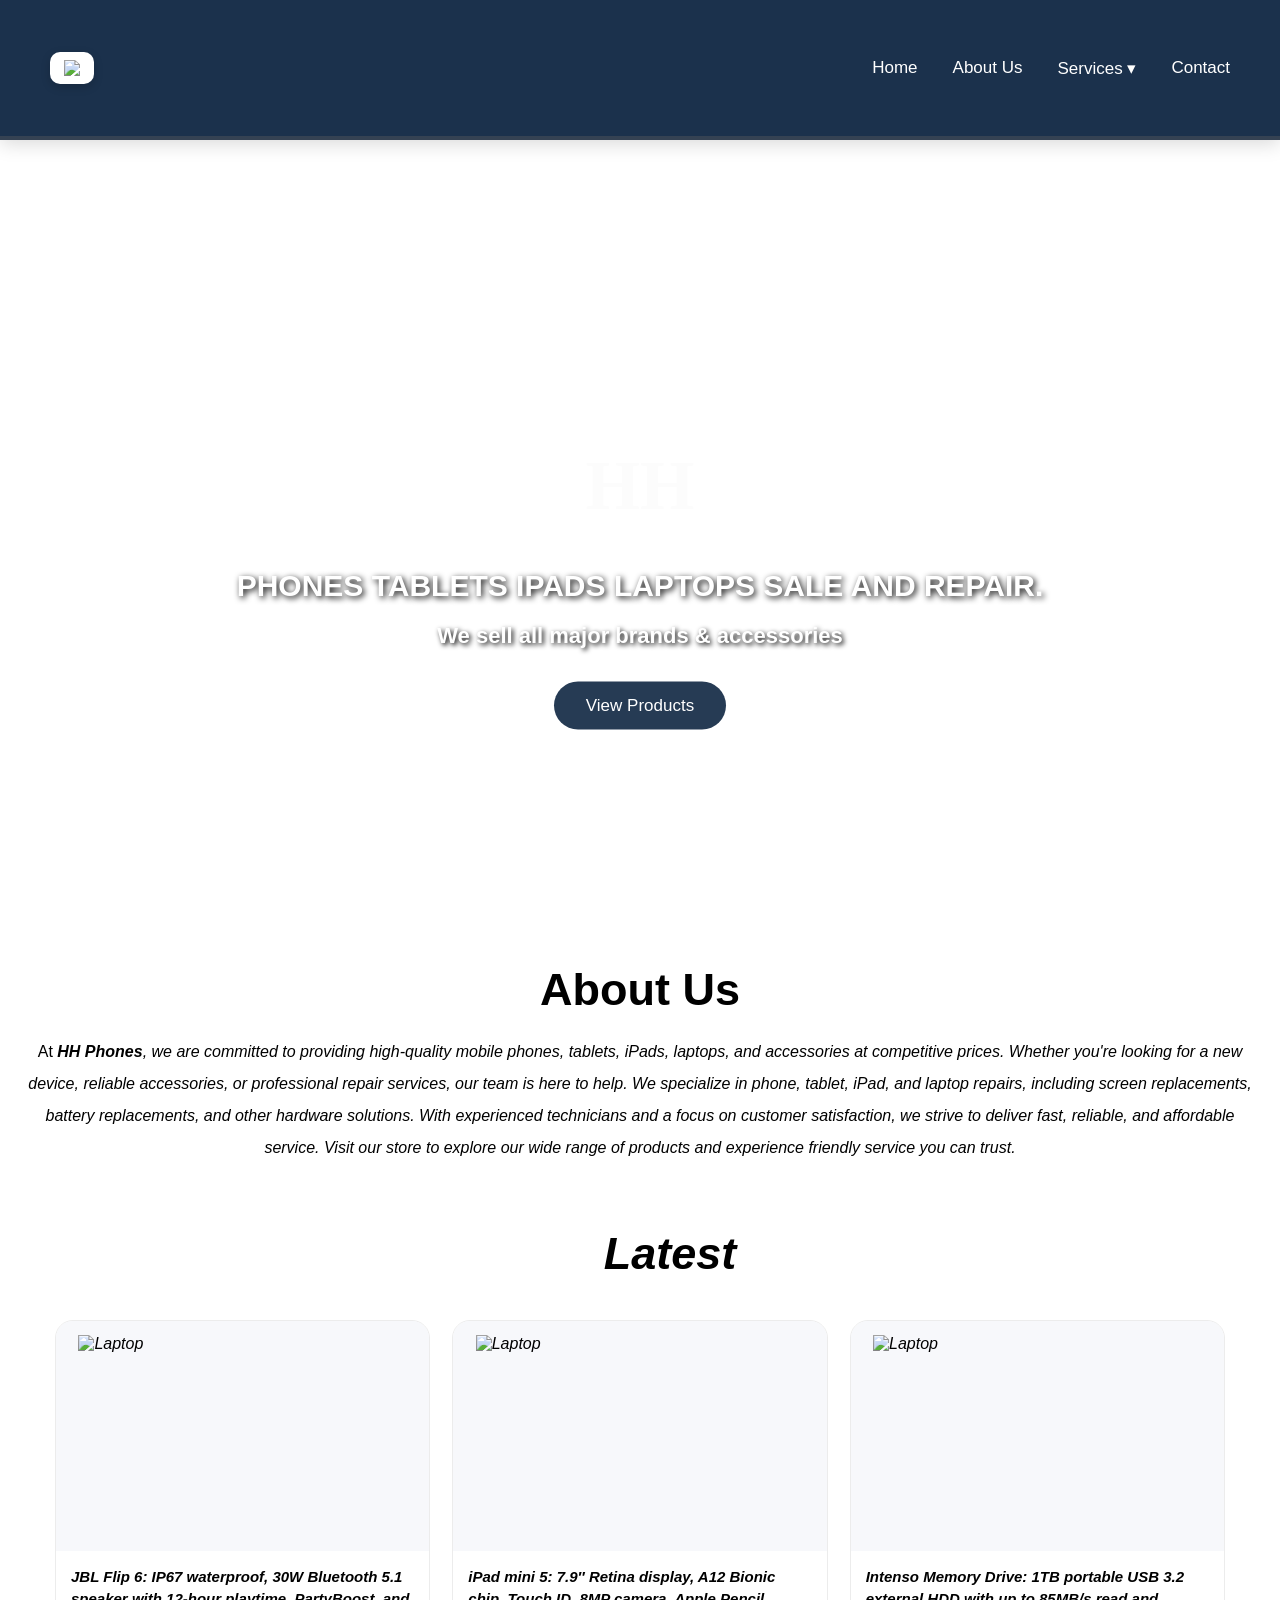
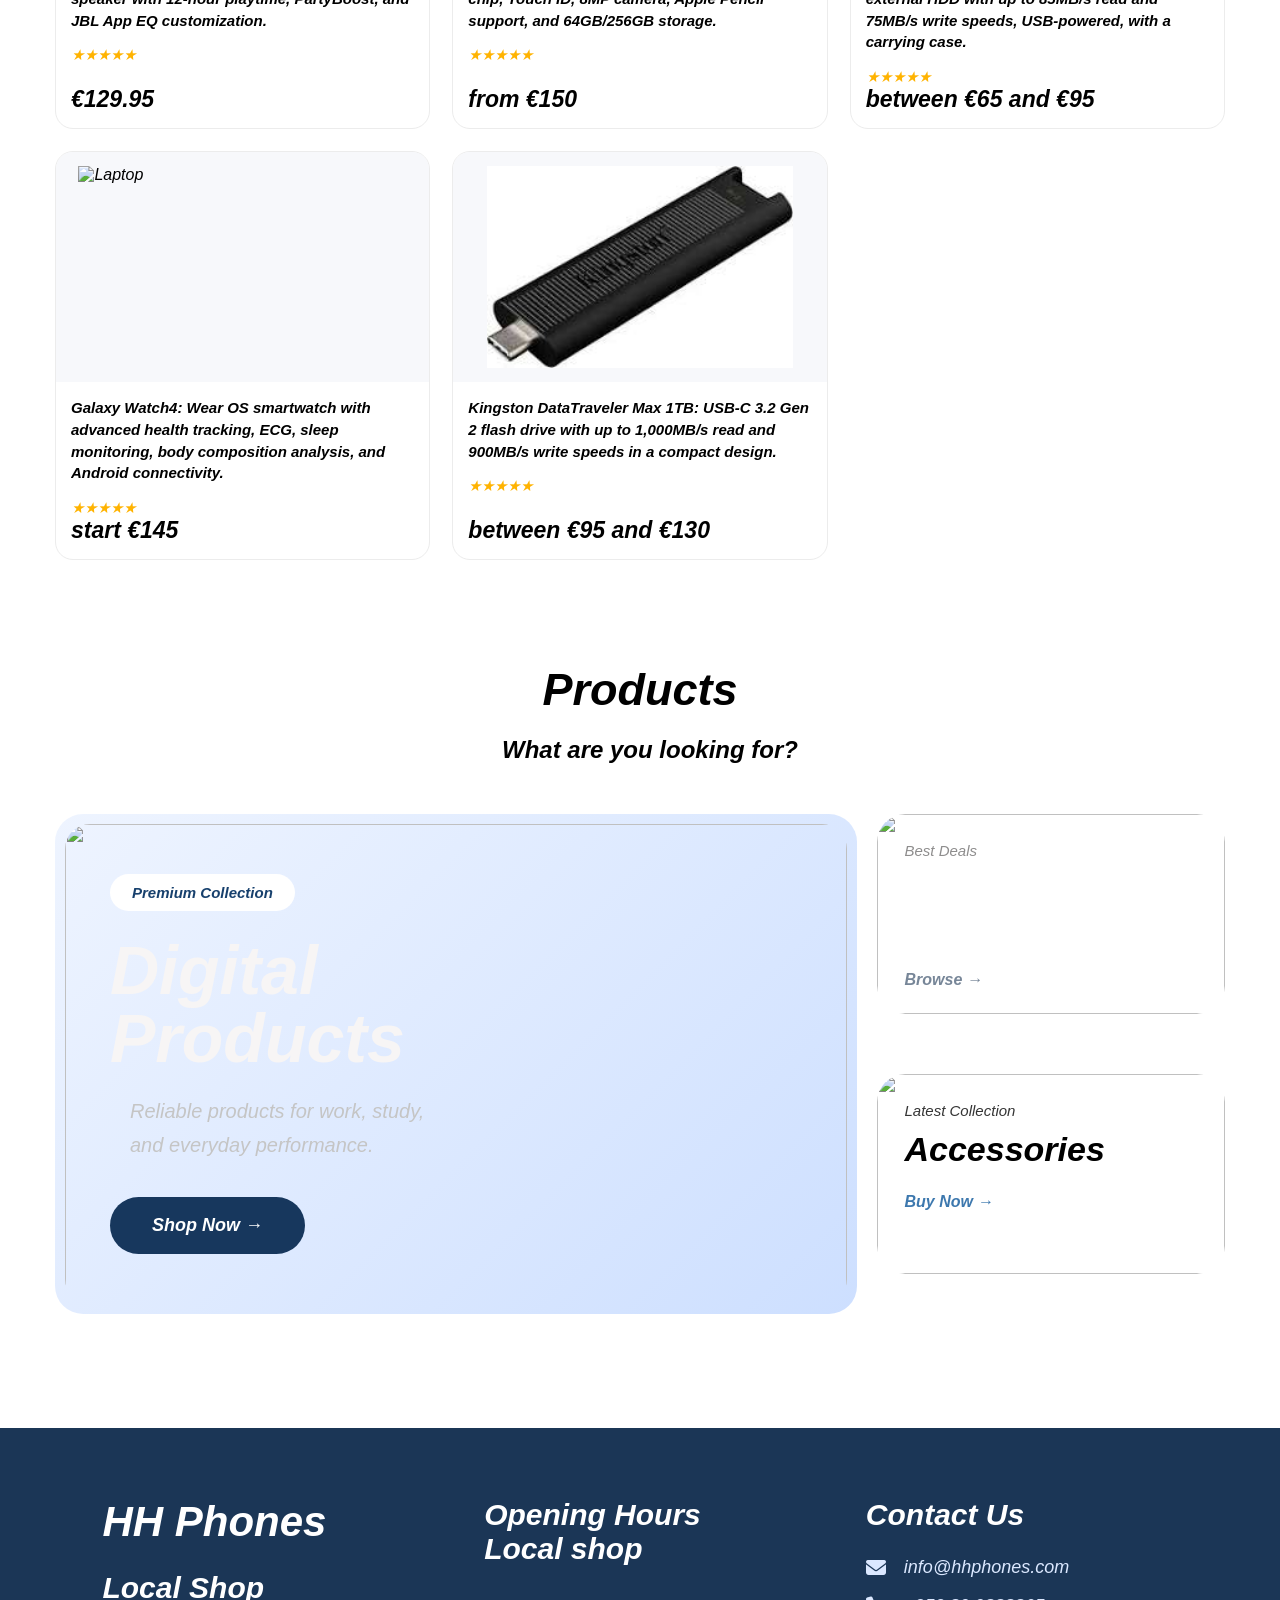
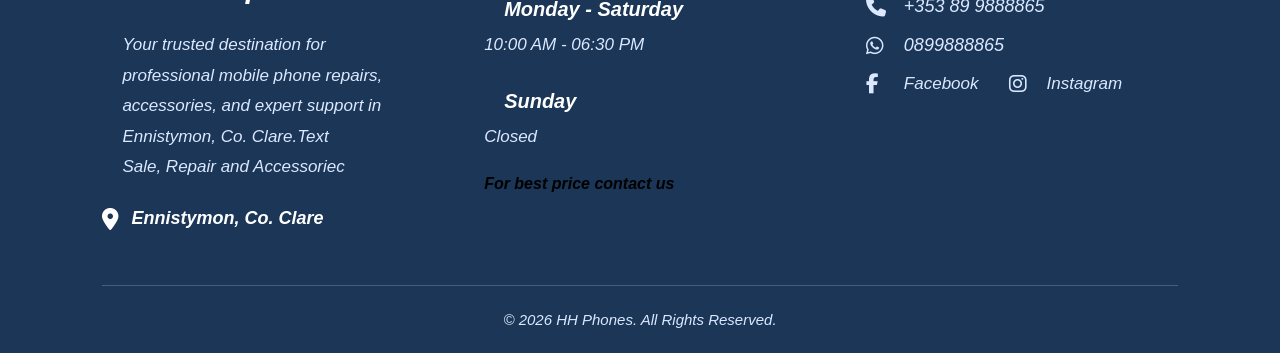
==== index.html @ c153a0d5 "Add files via upload" ====
<!DOCTYPE html>
<head>
   <link rel="icon" type="image/png" href="images/favicon.jpg">
    <link rel="stylesheet" href="style.css">
    <link rel="stylesheet"
href="https://cdnjs.cloudflare.com/ajax/libs/font-awesome/6.7.2/css/all.min.css">
<html lang="en"><head><meta charset="UTF-8"><meta name="viewport" content="width=device-width,initial-scale=1">
<title>H&H</title>
</head>
<body>
<section class="header">
  <div class="logo">
    <img src="C:\Users\iza\Desktop\web\hh.html\imgs\WhatsApp Image 2026-08-08 at 3.31.04 AM.jpeg">
  
  </div>

  <nav class="navbar">
    <a href="index.html">Home</a>
    <a href="#about">About Us</a>
    <div class="dropdown">

    <input
        type="checkbox"
        id="dropdown-toggle"
        class="dropdown-toggle">

    <label
        for="dropdown-toggle"
        class="dropdown-link">
        Services ▾
    </label>

    <div class="dropdown-content">
      <a href="digital.html">Mobiles & Tablets</a>
        <a href="repair.html">Repairing</a>
        <a href="accessories.html">Accessories</a>
        <a href="console.html">Game Consoles</a>
    </div>
</div>
<a href="#contact">Contact</a>
  </nav>
</section>
  
<section class="hero1">
    <div class="hero-overlay"></div>

    <div class="hero-content">
     <h1>HH</h1>

        <h2>PHONES TABLETS IPADS LAPTOPS SALE AND REPAIR.</h2>

        <p>We sell all major brands & accessories</p>

        <a href="#pro" class="hero-btn">View Products</a>
    </div>
</section>
<section id="about"><h1 align="center" style="margin-bottom: 20px;">About Us</h1>
    <p align="center">At <em><b>HH Phones</b>, we are committed to providing high-quality mobile phones, tablets, iPads, laptops, and accessories at competitive prices. Whether you're looking for a new device, reliable accessories, or professional repair services, our team is here to help.

We specialize in phone, tablet, iPad, and laptop repairs, including screen replacements, battery replacements, and other hardware solutions. With experienced technicians and a focus on customer satisfaction, we strive to deliver fast, reliable, and affordable service.

Visit our store to explore our wide range of products and experience friendly service you can trust.
</p>
</section><section>
    <h1 align="center" style="margin-left:60px ;"><i>Latest</i></h1>
     <div class="products">

    <div class="product-card">
      <div class="product-img">
        <img src="https://encrypted-tbn0.gstatic.com/images?q=tbn:ANd9GcSwm_dIq6lEA_zJ2pEDLEtUff50I-qB1XfBMejHH4hGUg&s=10" class="img1" alt="Laptop">
        <img src="https://img.drz.lazcdn.com/static/pk/p/e2c79dd815bf8a025b6d48c818822846.jpg_720x720q80.jpg" class="img2" alt="Laptop">
      </div>
      <h3 class="product-title">JBL Flip 6: IP67 waterproof, 30W Bluetooth 5.1 speaker with 12-hour playtime, PartyBoost, and JBL App EQ customization.
        </h3> <div class="rating">★★★★★</div>
      <div class="price">
        <span class="new-price">€129.95 </span>
      </div>
    </div>

     <div class="product-card">
      <div class="product-img">
        <img src="https://encrypted-tbn0.gstatic.com/images?q=tbn:ANd9GcQ9IigiIvMZooVxmkMy4znV_HBTtuUbLLSIjVP3onPhSA&s=10" class="img1" alt="Laptop">
        <img src="https://encrypted-tbn0.gstatic.com/images?q=tbn:ANd9GcQQvFvh57NBDTZkMT8ztQTLNYeUGy7J65msRVaRc6OUvA&s=10" class="img2" alt="Laptop">
      </div>
      <h3 class="product-title">iPad mini 5: 7.9″ Retina display, A12 Bionic chip, Touch ID, 8MP camera, Apple Pencil support, and 64GB/256GB storage.</h3>
      <div class="rating">★★★★★</div>
      <div class="price">
        <span class="new-price">from €150 </span>
      </div>
    </div>

     <div class="product-card">
      <div class="product-img">
        <img src="https://encrypted-tbn0.gstatic.com/images?q=tbn:ANd9GcReiEbdX3nc-crGh8FaliEe0Rm29hKIYRbptW-IEmlx0w&s" class="img1" alt="Laptop">
        <img src="https://encrypted-tbn0.gstatic.com/images?q=tbn:ANd9GcQdYaN6InpP9qAKGkoezVizrRWDQYSkhqY_Mn41KOP1ow&s=10" class="img2" alt="Laptop">
      </div>
      <h3 class="product-title">Intenso Memory Drive: 1TB portable USB 3.2 external HDD with up to 85MB/s read and 75MB/s write speeds, USB-powered, with a carrying case.</h3> 
      <div class="rating">★★★★★</div>
      <div class="price">
        <span class="new-price"> between €65 and €95 </span>
      </div>
    </div>

    
    <div class="product-card">
      <div class="product-img">
        <img src="https://scontent.flyp9-1.fna.fbcdn.net/v/t39.30808-6/709701290_1340357151529967_9040041415501824498_n.jpg?stp=dst-jpg_tt6&cstp=mx1440x1440&ctp=s206x206&_nc_cat=105&_nc_map=urlgen_bucketless&ccb=1-7&_nc_sid=50ad20&_nc_ohc=rZcsPIiyOe4Q7kNvwGXxiar&_nc_oc=Adphygp4T7hGnkQu5dC6VraO2RihE0fa9Sgp2x5u2UPaTHpH8qy_qllm5tQ21Cs4G5Q&_nc_zt=23&_nc_ht=scontent.flyp9-1.fna&_nc_gid=Lt3ikEf22JgXHj-MbbfzMw&_nc_ss=7b2a8&oh=00_AQHAQLdkWoseZBBkugATRedMFcigEwL4-FHWSeOU0nwC0g&oe=6A83A393" class="img1" alt="Laptop">
        <img src="https://encrypted-tbn0.gstatic.com/images?q=tbn:ANd9GcQF4RAvAKGyyunzptJLwB8i1O_VzPv1TTAYZL7G25HcXA&s=10" class="img2" alt="Laptop">
      </div>
      <h3 class="product-title">Galaxy Watch4: Wear OS smartwatch with advanced health tracking, ECG, sleep monitoring, body composition analysis, and Android connectivity.</h3> 
      <div class="rating">★★★★★</div>
      <div class="price">
        <span class="new-price">start €145</span>
      </div>
    </div>

    <div class="product-card">
      <div class="product-img">
        <img src="[data-uri]" class="img1" alt="Laptop">
        <img src="https://m.media-amazon.com/images/I/61n-SOVBalL._AC_SX569_.jpg" class="img2" alt="Laptop">
      </div>
      <h3 class="product-title">Kingston DataTraveler Max 1TB: USB-C 3.2 Gen 2 flash drive with up to 1,000MB/s read and 900MB/s write speeds in a compact design.</h3>
       <div class="rating">★★★★★</div>
      <div class="price">
        <span class="new-price">between €95 and €130 </span>
      </div>
    </div>

</section>
<section id="pro">
  <h1 style="text-align:center;"><b><i>Products</i></b></h1>
  <h2 align="center" style="margin-left:20px; font-family:Verdana, Geneva, Tahoma, sans-serif; margin-top: 20px;">What are you looking for?</h2>

  <div class="hero">
    <div class="hero-left">
      <div class="hero-text">
        <span class="tag">Premium Collection</span>
        <h1>Digital Products</h1>
        <p>Reliable products for work, study, and everyday performance.</p>
        <a href="digital.html">Shop Now →</a>
      </div>
      <img src="https://png.pngtree.com/thumb_back/fh260/background/20230716/pngtree-d-render-of-a-responsive-web-design-in-a-blue-studio-image_3846389.jpg" class="hero-img">
    </div>

    <div class="hero-right">
      <div class="mini-card">
        <div class="mini-text">
          <span>Best Deals</span>
          <h2>Repairing services</h2>
          <a href="repair.html">Browse →</a>
        </div>
        <img src="https://encrypted-tbn0.gstatic.com/images?q=tbn:ANd9GcRwyhLFDTou1DsCupKYEpEnfuAXifU8l5LWy02KVkLgyg&s=10" class="mini-img">
      </div>

      <div class="mini-card">
        <div class="mini-text">
          <span>Latest Collection</span>
          <h2 style="color: #000;">Accessories</h2>
          <a href="accessories.html">Buy Now →</a>
        </div>
        <img src="https://img.magnific.com/premium-photo/variety-modern-electronic-devices-are-spread-out-wooden-table_14117-735943.jpg" class="mini-img">
      </div>
    </div>
  </div>
</section>
<section id="contact">
<footer class="footer">

    <div class="footer-container">

        <!-- Company -->
        <div class="footer-col">
            <h2>HH Phones</h2>
            <h3>Local Shop</h3>

            <p>
                Your trusted destination for professional mobile phone repairs,
                accessories, and expert support in Ennistymon, Co. Clare.Text<br>
                Sale, Repair and Accessoriec
            </p>
                 <p>
            <div class="location">
                <i class="fa-solid fa-location-dot"></i>
                <span><b>Ennistymon, Co. Clare</b></span>
            </div>
        </div>
        <!-- Opening Hours -->
        <div class="footer-col">
            <h3>Opening Hours<br>Local shop</h3>

            <div class="hours">
                <p>Monday - Saturday</p>
                <span>10:00 AM - 06:30 PM</span>
            </div>

            <div class="hours">
                <p>Sunday</p>
                <span>Closed</span>
            </div>
            
                     <h4 style="color: #000;"><i>For best price contact us</i></h4></p>
        </div>

        <!-- Contact -->
        <div class="footer-col">

            <h3>Contact Us</h3>

            <a href="mailto:info@hhphones.com">
                <i class="fa-solid fa-envelope"></i>
                info@hhphones.com
            </a>

            <a href="tel:+353899888865">
                <i class="fa-solid fa-phone"></i>
                +353 89 9888865
            </a>
           <a href="https://wa.me/0899888865" target="_blank">
    <i class="fa-brands fa-whatsapp"></i>
    0899888865
</a>

          <div class="social-links">

    <a href="https://www.facebook.com/100066670844125" target="_blank">
        <i class="fa-brands fa-facebook-f"></i>
        <span>Facebook</span>
    </a>

    <a href="https://www.instagram.com/hh_phones" target="_blank">
        <i class="fa-brands fa-instagram"></i>
        <span>Instagram</span>
    </a>

</div>

        </div>

    </div>

    <div class="footer-bottom">
        © 2026 HH Phones. All Rights Reserved.
    </div>

</footer>
</section>
</body>
---- style.css ----
*{
  margin: 0;
  padding: 0;
  box-sizing: border-box;
  font-family: 'Poppins', sans-serif;
}

body{
  background-color: white;
  padding-top: 120px; 
}

h1{
  font-family: 'Trebuchet MS', 'Lucida Sans Unicode', 'Lucida Grande', 'Lucida Sans', Arial, sans-serif;
  font-size: 45px;
}

p{
  font-family: 'Trebuchet MS', 'Lucida Sans Unicode', 'Lucida Grande', 'Lucida Sans', Arial, sans-serif;
  line-height: 32px;
  margin-left: 20px;
  margin-right: 20px;
}
.div1{
  background-color: whitesmoke;
  color: black;
  width: 200px;
  margin-left: 200px;
}

.header {
  position: fixed;
  top: 0;
  left: 0;
  width: 100%;
  height: 140px;
  background-color: #1b314c;
  border-bottom: 4px solid #354253;
  display: flex;
  justify-content: space-between;
  align-items: center;
  padding: 0 50px;
  z-index: 1000;
  box-sizing: border-box;
   box-shadow: 0 4px 18px rgba(0, 0, 0, 0.15);
}


.logo {
  display: flex;
  align-items: center;
  height: 100%;
}

.logo img {
  max-height: 82px;
  width: auto;
  object-fit: contain;
  background-color: #ffffff;
  padding: 8px 14px;
  border-radius: 10px;
  box-shadow: 0 3px 10px rgba(0, 0, 0, 0.18);
  transition: transform 0.3s ease, box-shadow 0.3s ease;
}

.logo img:hover {
  transform: scale(1.05);
  box-shadow: 0 5px 15px rgba(0, 0, 0, 0.25);
}
.logo2 {
  display: flex;
  align-items: center;
  height: 100%;
}

.logo2 img {
  max-height: 142px;
  width: auto;
  object-fit: contain;
  padding: 8px 14px;
  border-radius: 10px;
  box-shadow: 0 3px 10px rgba(0, 0, 0, 0.18);
  transition: transform 0.3s ease, box-shadow 0.3s ease;
  margin-bottom: 30px;
}

.logo2 img:hover {
  transform: scale(1.05);
  box-shadow: 0 5px 15px rgba(0, 0, 0, 0.25);
}

.navbar {
    display: flex;
    align-items: center;
    gap: 35px;
}

.navbar a {
    color: #ffffff;
    text-decoration: none;
    font-size: 17px;
    font-weight: 500;
    font-family: 'Segoe UI', Arial, sans-serif;
    position: relative;
    transition: color 0.3s ease, transform 0.25s ease;
}

.navbar a:hover {
    color: #ffd700;
    transform: translateY(-1px);
}
.navbar > a::after {
    content: '';
    position: absolute;

    width: 0;
    height: 2px;

    bottom: -6px;
    left: 0;

    background-color: #ffd700;

    transition: width 0.3s ease;
}

.navbar > a:hover::after {
    width: 100%;
}


.dropdown {
    position: relative;
    display: inline-block;
}


.dropdown-toggle {
    display: none;
}



.dropdown-link {
    color: #ffffff;

    text-decoration: none;

    cursor: pointer;

    font-size: 17px;
    font-weight: 500;

    font-family: 'Segoe UI', Arial, sans-serif;

    position: relative;

    padding: 10px 0;

    display: inline-block;

    transition: color 0.25s ease,
                transform 0.25s ease;
}

.dropdown-link:hover {
    color: #ffd700;
    transform: translateY(-1px);
}


.dropdown-content {
    display: none;

    position: absolute;

    top: 100%;
    left: 0;

    min-width: 210px;

    background-color: #2b3b4e;

    border-radius: 8px;

    box-shadow: 0 10px 25px rgba(0, 0, 0, 0.3);

    z-index: 99999;

    padding: 8px 0;
}


/* Dropdown links */

.dropdown-content a {
    display: block;

    padding: 14px 22px;

    color: white;

    font-size: 15px;

    text-decoration: none;

    transition:
        transform 0.25s ease,
        color 0.25s ease;
}


/* Hover */

.dropdown-content a:hover {
    color: #ffd700;

    background: transparent !important;

    transform: translateX(6px);
}


@media (min-width: 601px) {

    .dropdown:hover .dropdown-content {
        display: block;
    }

}

@media (max-width: 600px) {

    .navbar {
        gap: 15px;
    }


    .dropdown {
        position: relative;
        display: inline-block;
        flex-shrink: 0;
    }


    .dropdown-toggle {
        display: none;
    }


    .dropdown-link {
        display: inline-block;

        color: white;

        font-size: 15px;

        padding: 10px 0;

        cursor: pointer;

        white-space: nowrap;
    }


    .dropdown:hover .dropdown-content {
        display: none;
    }



    .dropdown-toggle:checked ~ .dropdown-content {
        display: block !important;
    }

    .dropdown-content {
        position: absolute;

        top: 100%;
        left: 50%;

        transform: translateX(-50%);

        min-width: 200px;

        width: max-content;

        max-width: 90vw;

        background-color: #2b3b4e;

        border-radius: 8px;

        box-shadow:
            0 8px 20px rgba(0, 0, 0, 0.3);

        z-index: 999999;

        padding: 5px 0;
    }

    .dropdown-content a {
        display: block;

        color: white;

        padding: 12px 20px;

        font-size: 14px;

        text-decoration: none;

        white-space: nowrap;

        transition:
            color 0.25s ease,
            transform 0.25s ease;
    }


    .dropdown-content a:hover {
        color: #ffd700;

        background: transparent !important;

        transform: translateX(5px);
    }

}

@media (max-width: 400px) {

    .navbar {
        gap: 10px;
    }

    .navbar a {
        font-size: 13px;
    }

    .dropdown-link {
        font-size: 13px;
    }

    .dropdown-content {
        min-width: 175px;
    }

    .dropdown-content a {
        font-size: 13px;
        padding: 10px 15px;
    }

}

html,
body {
    margin: 0 !important;
    padding: 0 !important;
    width: 100%;
    overflow-x: hidden;
}

.hero1 {
    position: relative;
    width: 100vw;
    height: 100vh;
    margin: 0;
    padding: 0;
    margin-left: calc(50% - 50vw);
    background-image: url("https://media2.giphy.com/media/v1.Y2lkPTZjMDliOTUycHZjOXJhcjByenVvODF3b2VvbG16anl3YTZoYW5pY3JiemRlY2U0YyZlcD12MV9naWZzX3NlYXJjaCZjdD1n/xTiTnxpQ3ghPiB2Hp6/source.gif");
    background-size: cover;
    background-position: center;
    background-repeat: no-repeat;
    display: flex;
    justify-content: center;
    align-items: center;
    text-align: center;
    overflow: hidden;
}

.hero-overlay {
    position: absolute;
    inset: 0;
    width: 100%;
    height: 100%;
    z-index: 1;
}


.hero-content {
    position: absolute;
    top: 65%;
    left: 50%;
    transform: translate(-50%, -50%);
    width: 90%;
    max-width: 1000px;
    text-align: center;
    display: flex;
    flex-direction: column;
    align-items: center;
    z-index: 2;
}

.hero-content h1 {
    margin: 0 0 35px;
    color: rgb(252, 252, 252);
    font-family: Georgia, serif;
    font-size: 70px;
    line-height: 1;
    padding: 10px 45px;
}

.hero-content h2 {
    width: 100%;
    max-width: 900px;
    margin: 0;
    color: white;
    font-size: 30px;
    font-weight: 800;
    line-height: 1.3;
    text-align: center;
    text-shadow: 2px 2px 6px black;
}

.hero-content p {
    margin: 15px 0 30px;
    color: white;
    font-size: 22px;
    font-weight: 600;
    text-align: center;
    text-shadow: 2px 2px 5px black;
}

.hero-btn {
    display: inline-block;
    padding: 14px 32px;
    background: #263b54;
    color: white;
    text-decoration: none;
    border-radius: 30px;
    font-size: 17px;
    transition: 0.3s;
}

.hero-btn:hover {
    background: #174da8;
    transform: translateY(-3px);
}

@media (max-width: 768px) {

    .hero {
        height: 100vh;
    }

    .hero-content {
        width: 92%;
    }

    .hero-content h1 {
        font-size: 50px;
        padding: 8px 30px;
        margin-bottom: 25px;
    }

    .hero-content h2 {
        font-size: 21px;
    }

    .hero-content p {
        font-size: 17px;
        margin: 12px 0 25px;
    }

    .hero-btn {
        padding: 12px 27px;
        font-size: 15px;
    }
}

@media (max-width: 480px) {

    .hero-content h1 {
        font-size: 40px;
        padding: 8px 25px;
    }

    .hero-content h2 {
        font-size: 18px;
    }

    .hero-content p {
        font-size: 15px;
    }
}


@media (max-width: 768px) {

    .hero {
        min-height: 100vh;
        background-position: center;
    }

    .hero-content {
        width: 92%;
    }

    .hero-content h1 {
        font-size: 48px;
        padding: 8px 30px;
        margin-bottom: 30px;
        margin-top: -170px;
    }

    .hero-content h2 {
        font-size: 21px;
    }

    .hero-content p {
        font-size: 17px;
    }

    .hero-btn {
        font-size: 15px;
        padding: 12px 26px;
    }
}


@media (max-width: 480px) {

    .hero-content h1 {
        font-size: 40px;
        padding: 8px 25px;
    }

    .hero-content h2 {
        font-size: 18px;
    }

    .hero-content p {
        font-size: 15px;
    }

}
section{
  padding-top: 5%;
}

.products{
  width: 100%;
  max-width: 1200px;
  margin: 40px auto;
  padding: 0 15px;
  display: grid;
  grid-template-columns: repeat(3, 1fr);  
  gap: 22px;
}

.product-card{
  background: #fff;
  border-radius: 18px;
  overflow: hidden;
  display: flex;
  flex-direction: column;
  border: 1px solid #ececec;
  transition: .35s;
  height: 100%;
  position: relative;
}

.product-card:hover{
  transform: translateY(-8px);
  box-shadow: 0 15px 35px rgba(0,0,0,.12);
}

.product-img{
  width: 100%;
  height: 230px;
  background: #f7f8fb;
  display: flex;
  justify-content: center;
  align-items: center;
  position: relative;
}

.product-img img{
  position: absolute;
  width: 88%;
  height: 88%;
  object-fit: contain;
  transition: .35s;
}

.img1{ opacity: 1; }
.img2{ opacity: 0; }

.product-card:hover .img1{ opacity: 0; }
.product-card:hover .img2{ opacity: 1; }

.product-title{
  font-size: 15px;
  font-weight: 600;
  line-height: 1.45;
  margin: 15px;
  display: -webkit-box;
  -webkit-box-orient: vertical;
  overflow: hidden;
  min-height: 44px;
}

.rating{
  margin: 0 15px;
  color: #ffb300;
  font-size: 15px;
}

.price{
  display: flex;
  align-items: center;
  gap: 10px;
  margin: 15px;
  margin-top: auto;
}

.new-price{
  font-size: 23px;
  font-weight: 700;
}

.old-price{
  color: #999;
  text-decoration: line-through;
}

.product-card button{
  width: calc(100% - 30px);
  margin: 15px;
  padding: 14px;
  border: none;
  border-radius: 12px;
  background: #17375d;
  color: white;
  font-size: 15px;
  font-weight: 600;
  cursor: pointer;
  transition: .3s;
}

.product-card button:hover{
  background: #0e2743;
}

.hero{
  width: 100%;
  max-width: 1200px;
  margin: 50px auto;
  padding: 0 15px;
  display: grid;
  grid-template-columns: 2.3fr 1fr;
  gap: 20px;
}

.hero-left{
  position: relative;
  height: 500px;
  border-radius: 28px;
  overflow: hidden;
  background: linear-gradient(135deg,#eef4ff,#cddfff);
}

.hero-right{
  display: grid;
  grid-template-rows: 1fr 1fr;
  gap: 20px;
}

.mini-card {
  position: relative;
  border-radius: 28px;
  overflow: hidden;
  height: 200px;          
  min-height: 180px;
}

.hero-left,
.mini-card{
  transition: .35s;
}

.hero-left:hover{
  transform: translateY(-8px);
  box-shadow: 0 25px 45px rgba(0,0,0,.15);
}

.mini-card:hover{
  transform: translateY(-8px);
  box-shadow: 0 20px 35px rgba(0,0,0,.15);
}

.hero-text{
  position: absolute;
  left: 55px;
  top: 60px;
  width: 45%;
  z-index: 5;
}

.tag{
  display: inline-block;
  padding: 10px 22px;
  background: white;
  border-radius: 30px;
  color: #17406d;
  font-size: 15px;
  font-weight: 600;
  margin-bottom: 25px;
}

.hero-text h1{
  font-size: 68px;
  line-height: 1;
  color: #f7f5f5;
  margin-bottom: 22px;
}

.hero-text p{
  font-size: 20px;
  color: #c5c5c5;
  line-height: 1.7;
  margin-bottom: 35px;
}

.hero-text a{
  display: inline-block;
  padding: 18px 42px;
  background: #17375d;
  color: white;
  text-decoration: none;
  border-radius: 40px;
  font-size: 18px;
  font-weight: 600;
  transition: .35s;
}

.hero-text a:hover{
  background: #0f2742;
  transform: translateY(-3px);
}

.mini-text{
  position: absolute;
  left: 28px;
  top: 28px;
  width: 55%;
  z-index: 5;
}

.mini-text span{
  color: #8e8d8d;
  font-size: 15px;
  display: block;
  margin-bottom: 12px;
}

.mini-text h2{
  font-size: 34px;
  color: white;
  margin-bottom: 25px;
  line-height: 1.1;
}

.mini-text a{
  color: #778698;
  font-weight: 600;
  text-decoration: none;
}

.mini-card:last-child .mini-text span,
.mini-card:last-child .mini-text h2{
  color: rgb(53, 53, 53);
}

.mini-card:last-child .mini-text a{
  color: #3d78ae;
}

.hero-img{
  position: absolute;
  right: 0;
  bottom: 0;
  width: 100%;
  height: 500px;
  padding: 10px;
  z-index: 1;
  transition: 0.5s ease;
  border-radius: 35px;
}

.hero-left:hover .hero-img{
  transform: scale(1.05);
}

.mini-img {
  position: absolute;
  top: 0;
  left: 0;
  width: 100%;
  height: 100%;
  object-fit: cover;        
  object-position: right;  
  padding: 0;               
  border-radius: 28px;
  z-index: 1;
  transition: .4s ease;
}

.mini-card:hover .mini-img{
  transform: scale(1.08);
}

.footer{
  background: #1b3656;
  color: #fff;
  padding: 70px 8% 25px;
}

.footer-container{
  max-width: 1200px;
  margin: auto;
  display: grid;
  grid-template-columns: repeat(3, 1fr);
  gap: 70px;
}

.footer-col h2{
  font-size: 42px;
  margin-bottom: 25px;
  font-weight: 700;
}

.footer-col h3{
  font-size: 30px;
  margin-bottom: 25px;
  font-weight: 600;
}

.footer-col p{
  color: #dbe8ff;
  line-height: 1.8;
  font-size: 17px;
}

.location{
  display: flex;
  align-items: center;
  gap: 12px;
  margin-top: 25px;
  font-size: 18px;
}

.location i{
  font-size: 22px;
}

.hours{
  margin-bottom: 28px;
}

.hours p{
  font-size: 20px;
  color: #fff;
  font-weight: 600;
  margin-bottom: 8px;
}

.hours span{
  color: #dbe8ff;
  font-size: 17px;
}

.footer-col a{
  display: flex;
  align-items: center;
  gap: 14px;
  text-decoration: none;
  color: #dbe8ff;
  margin-bottom: 18px;
  font-size: 18px;
  transition: .3s;
}

.footer-col a i{
  width: 24px;
  font-size: 20px;
}

.footer-col a:hover{
  color: #fff;
  transform: translateX(6px);
}

.social-links{
  display: flex;
  gap: 30px;
  margin-top: 18px;
}

.social-links a{
  margin: 0;
  font-size: 17px;
}

.footer-bottom{
  border-top: 1px solid rgba(255,255,255,.2);
  margin-top: 55px;
  padding-top: 25px;
  text-align: center;
  color: #dbe8ff;
  font-size: 15px;
}

@media(max-width:992px){
  .footer-container{
    grid-template-columns: 1fr 1fr;
    gap: 50px;
  }

  .products{
    grid-template-columns: repeat(3, 1fr);
    gap: 15px;
  }

  .hero{
    grid-template-columns: 1fr;
  }

  .hero-left{
    height: 360px;
  }

  .hero-text{
    left: 30px;
    top: 40px;
    width: 55%;
  }

  .hero-text h1{
    font-size: 42px;
  }

  .hero-text p{
    font-size: 16px;
  }

  .hero-img{
    height: 360px;
  }

  .mini-text h2{
    font-size: 26px;
  }
}

@media(max-width:768px){
  .footer{
    padding: 60px 25px;
  }

  .footer-container{
    grid-template-columns: 1fr;
    gap: 45px;
    text-align: center;
  }

  .location,
  .footer-col a,
  .social-links{
    justify-content: center;
  }

  .footer-col h2{
    font-size: 38px;
  }

  .footer-col h3{
    font-size: 28px;
  }

  .social-links{
    gap: 25px;
    flex-wrap: wrap;
  }

  .footer-bottom{
    margin-top: 40px;
  }
}

@media(max-width:600px){
  body{
    padding-top: 90px;
  }

  .header{
    height: 120px;
    padding: 0 16px;
  }
 

  .logo img {
    max-height: 56px;
    padding: 6px 10px;
  }

  .navbar{
    gap: 16px;
    overflow-x: auto;
    flex-wrap: nowrap;
    scrollbar-width: none;
  }

  .navbar::-webkit-scrollbar{
    display: none;
  }

  .navbar a{
    font-size: 15px;
    white-space: nowrap;
  }


  .hero-left{
    height: 260px;
  }

  .hero-text{
    left: 18px;
    top: 25px;
    width: 70%;
  }

  .hero-text h1{
    font-size: 26px;
  }

  .hero-text p{
    font-size: 14px;
    margin-bottom: 15px;
  }

  .hero-text a{
    padding: 12px 22px;
    font-size: 14px;
  }

  .hero-img{
    height: 260px;
  }

  .hero-right {
    display: grid;
    grid-template-columns: 1fr;
    gap: 15px;
  }

  .mini-card {
    height: 180px;          
    min-height: 180px;
  }

  .mini-text {
    left: 16px !important;
    top: 16px !important;
    width: 65% !important;
  }

  .mini-text h2 {
    font-size: 20px !important;
    margin-bottom: 10px !important;
  }

  .mini-text span {
    font-size: 13px !important;
  }

  .products{
    grid-template-columns: repeat(2, 1fr);  
    gap: 12px;
  }

  .product-img{
    height: 140px;
  }

  .product-title{
    font-size: 13px;
    min-height: 38px;
  }

  .rating{
    font-size: 12px;
  }

  .new-price{
    font-size: 17px;
  }

  .old-price{
    font-size: 11px;
  }

  .product-card button{
    font-size: 13px;
    padding: 10px;
    margin: 10px;
  }
  
  .img{
    height: 70vh;
  }

  .img h1{
    font-size: 28px;
  }

  .img p{
    margin-left: 5%;
    margin-right: 5%;
    font-size: 14px;
  }

  .tag{
    padding: 6px 14px;
    font-size: 12px;
  }

/* Mobile */
@media (max-width: 600px) {

    .navbar {
        overflow: visible;
    }

    .dropdown {
        flex-shrink: 0;
    }

    .dropdown:hover .dropdown-content {
        display: none;
    }

    .dropdown-toggle:checked ~ .dropdown-content {
        display: block;
    }

    .dropdown-content {
        left: 0;
        transform: none;
        top: calc(100% + 5px);
    }

    .dropdown-content a {
        padding: 16px 20px;
        white-space: nowrap;
    }
}
@media(max-width:400px){
  .logo img {
    max-height: 48px;
  }
  

  .navbar a{
    font-size: 13px;
  }

  .products{
    grid-template-columns: repeat(2, 1fr);
    gap: 10px;
  }

  .hero-text h1{
    font-size: 22px;
  }
}
}

/* ===== Final mobile polish — keeps the existing design ===== */
@media (max-width: 600px) {
  /* Keep the logo compact and give it a little breathing room from Home */
  .logo {
    flex-shrink: 0;
    margin-right: 18px;
  }

  .logo img {
    max-height: 75px !important;
    width: auto !important;
    padding: 5px 8px !important;
    margin-bottom: 0 !important;
  }

  /* If the header uses the second logo class */
  .logo2 {
    flex-shrink: 0;
    margin-right: 18px;
  }

  .logo2 img {
    max-height: 50px !important;
    width: auto !important;
    padding: 5px 8px !important;
    margin-bottom: 0 !important;
  }

  /* Keep the navigation neat without changing its style */
  .navbar {
    flex-shrink: 1;
    gap: 14px;
  }

  .navbar a,
  .dropdown-link {
    white-space: nowrap;
  }
}

@media (max-width: 400px) {
  .logo {
    margin-right: 14px;
  }

  .logo2 {
    margin-right: 14px;
  }

  .logo img,
  .logo2 img {
    max-height: 44px !important;
    padding: 4px 7px !important;
  }

  .navbar {
    gap: 10px;
  }
}
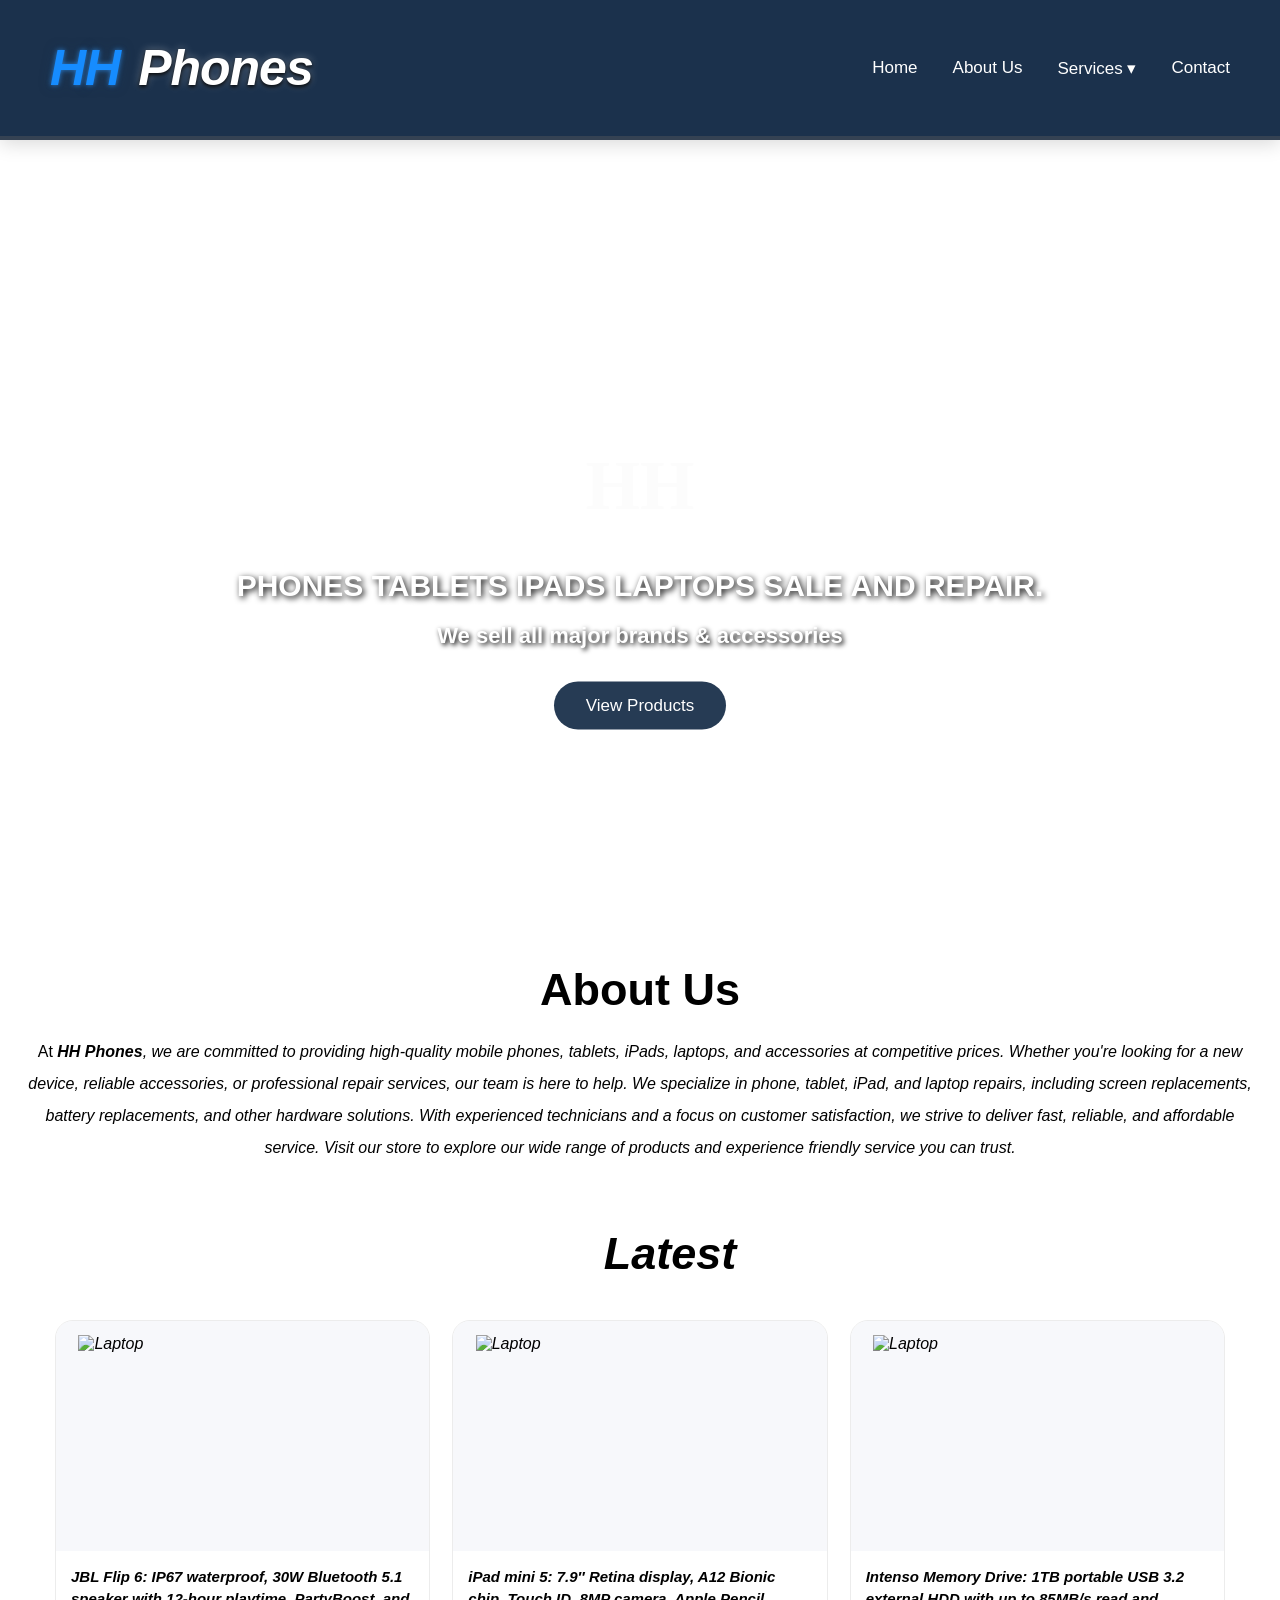
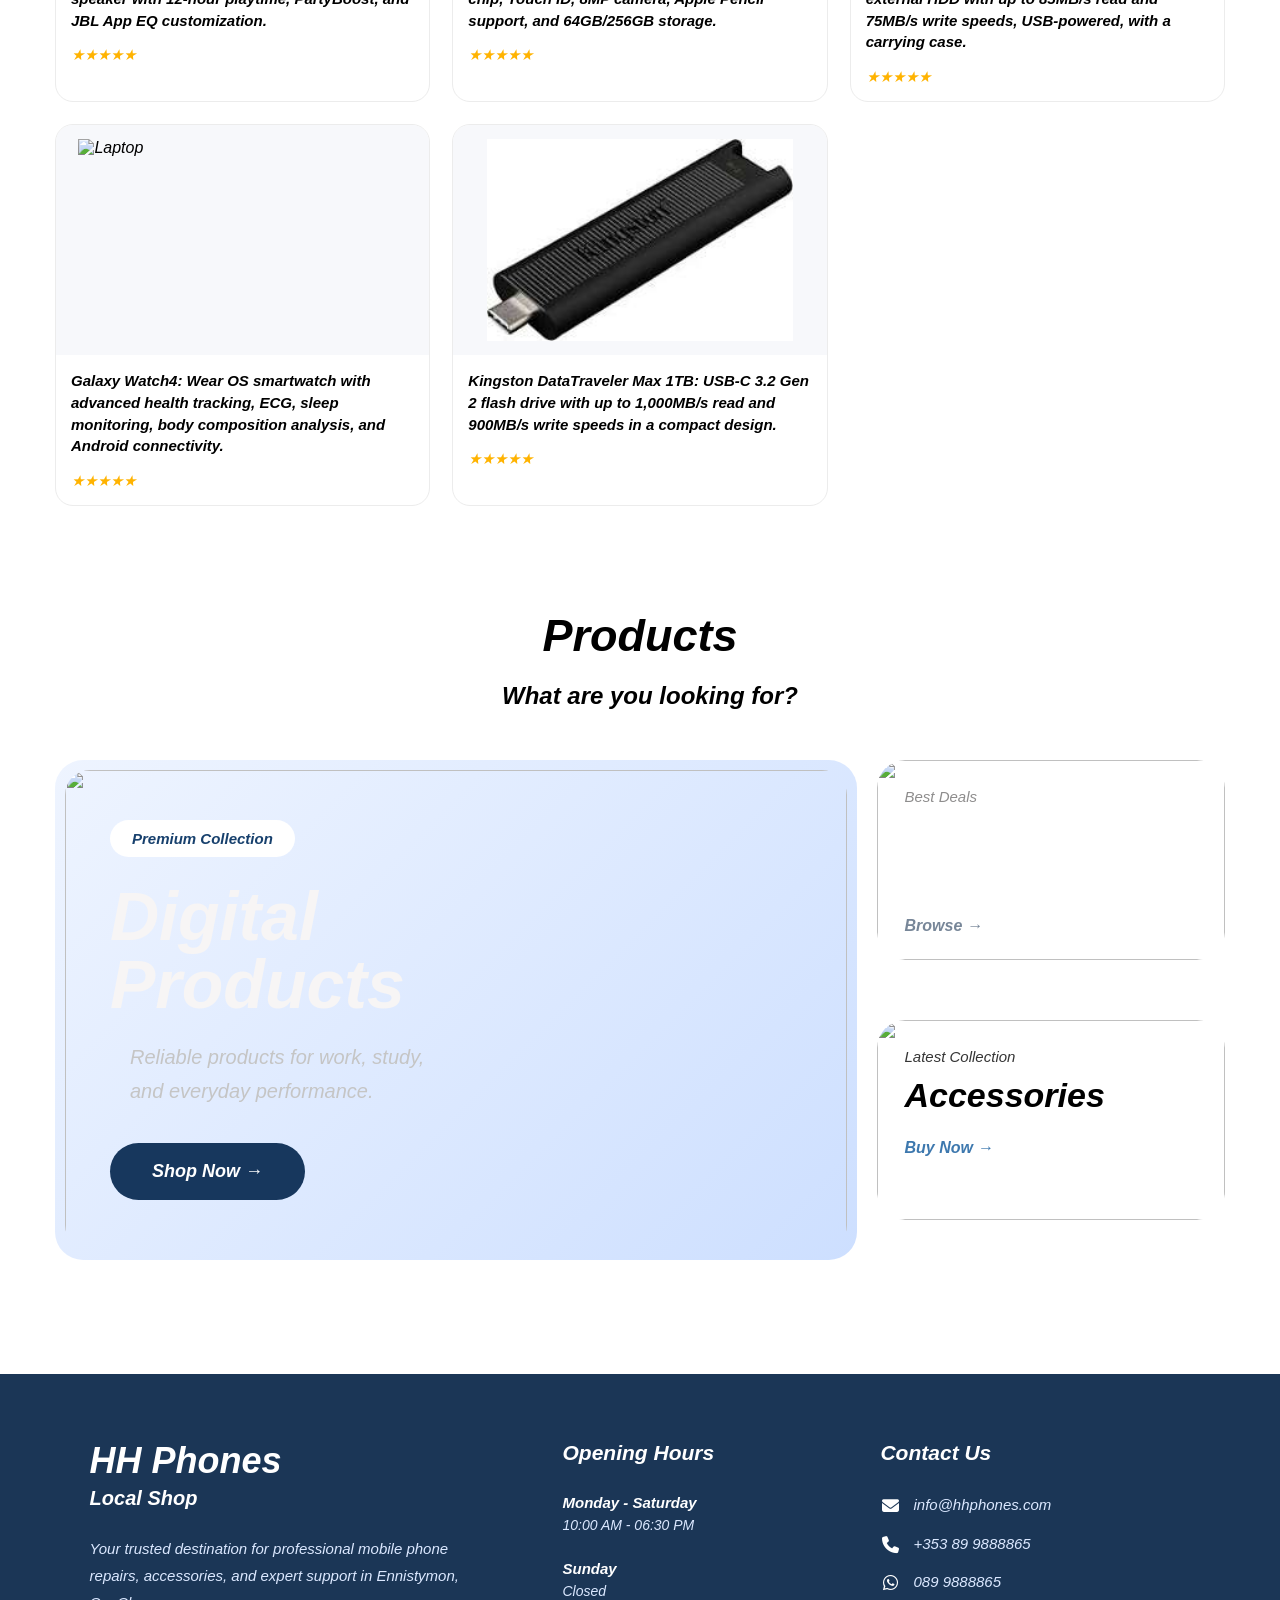
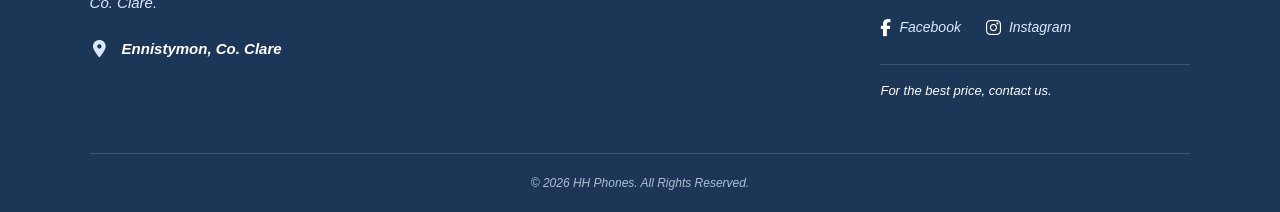
==== commit c5871fe2: "Add files via upload" ====
--- a/index.html
+++ b/index.html
@@ -5,14 +5,14 @@
     <link rel="stylesheet"
 href="https://cdnjs.cloudflare.com/ajax/libs/font-awesome/6.7.2/css/all.min.css">
 <html lang="en"><head><meta charset="UTF-8"><meta name="viewport" content="width=device-width,initial-scale=1">
-<title>H&H</title>
+<title>HH Phones</title>
 </head>
 <body>
 <section class="header">
-  <div class="logo">
-    <img src="C:\Users\iza\Desktop\web\hh.html\imgs\WhatsApp Image 2026-08-08 at 3.31.04 AM.jpeg">
-  
-  </div>
+<div class="logo-text">
+    <span class="hh">HH</span>
+    <span class="phones">Phones</span>
+</div>
 
   <nav class="navbar">
     <a href="index.html">Home</a>
@@ -73,7 +73,7 @@
       <h3 class="product-title">JBL Flip 6: IP67 waterproof, 30W Bluetooth 5.1 speaker with 12-hour playtime, PartyBoost, and JBL App EQ customization.
         </h3> <div class="rating">★★★★★</div>
       <div class="price">
-        <span class="new-price">€129.95 </span>
+        <span class="new-price"></span>
       </div>
     </div>
 
@@ -85,7 +85,7 @@
       <h3 class="product-title">iPad mini 5: 7.9″ Retina display, A12 Bionic chip, Touch ID, 8MP camera, Apple Pencil support, and 64GB/256GB storage.</h3>
       <div class="rating">★★★★★</div>
       <div class="price">
-        <span class="new-price">from €150 </span>
+        <span class="new-price"> </span>
       </div>
     </div>
 
@@ -97,20 +97,20 @@
       <h3 class="product-title">Intenso Memory Drive: 1TB portable USB 3.2 external HDD with up to 85MB/s read and 75MB/s write speeds, USB-powered, with a carrying case.</h3> 
       <div class="rating">★★★★★</div>
       <div class="price">
-        <span class="new-price"> between €65 and €95 </span>
+        <span class="new-price"></span>
       </div>
     </div>
 
     
     <div class="product-card">
       <div class="product-img">
-        <img src="https://scontent.flyp9-1.fna.fbcdn.net/v/t39.30808-6/709701290_1340357151529967_9040041415501824498_n.jpg?stp=dst-jpg_tt6&cstp=mx1440x1440&ctp=s206x206&_nc_cat=105&_nc_map=urlgen_bucketless&ccb=1-7&_nc_sid=50ad20&_nc_ohc=rZcsPIiyOe4Q7kNvwGXxiar&_nc_oc=Adphygp4T7hGnkQu5dC6VraO2RihE0fa9Sgp2x5u2UPaTHpH8qy_qllm5tQ21Cs4G5Q&_nc_zt=23&_nc_ht=scontent.flyp9-1.fna&_nc_gid=Lt3ikEf22JgXHj-MbbfzMw&_nc_ss=7b2a8&oh=00_AQHAQLdkWoseZBBkugATRedMFcigEwL4-FHWSeOU0nwC0g&oe=6A83A393" class="img1" alt="Laptop">
+        <img src="https://scontent.flyp9-1.fna.fbcdn.net/v/t39.30808-6/502735473_1054170450148640_7283729331596796792_n.jpg?stp=dst-jpg_tt6&cstp=mx1080x1080&ctp=s1080x1080&_nc_cat=109&ccb=1-7&_nc_sid=833d8c&_nc_ohc=k7QqqQV2secQ7kNvwHT_mWm&_nc_oc=AdrSGUFF4ooCWYcgdaYz-3RTHyEeIeAFV92k-XPmevS3k5c3DJgyHoeruOCoKibvRCo&_nc_zt=23&_nc_ht=scontent.flyp9-1.fna&_nc_gid=33Qy9I4wxOtiVUNkQ8Tqug&_nc_ss=7b2a8&oh=00_AQLW70j613bxd6grOoZHE8xhY7LhmXKHpyUq7kBPtFmo3A&oe=6A9CA615" class="img1" alt="Laptop">
         <img src="https://encrypted-tbn0.gstatic.com/images?q=tbn:ANd9GcQF4RAvAKGyyunzptJLwB8i1O_VzPv1TTAYZL7G25HcXA&s=10" class="img2" alt="Laptop">
       </div>
       <h3 class="product-title">Galaxy Watch4: Wear OS smartwatch with advanced health tracking, ECG, sleep monitoring, body composition analysis, and Android connectivity.</h3> 
       <div class="rating">★★★★★</div>
       <div class="price">
-        <span class="new-price">start €145</span>
+        <span class="new-price"></span>
       </div>
     </div>
 
@@ -122,7 +122,7 @@
       <h3 class="product-title">Kingston DataTraveler Max 1TB: USB-C 3.2 Gen 2 flash drive with up to 1,000MB/s read and 900MB/s write speeds in a compact design.</h3>
        <div class="rating">★★★★★</div>
       <div class="price">
-        <span class="new-price">between €95 and €130 </span>
+        <span class="new-price"></span>
       </div>
     </div>
 
@@ -164,85 +164,149 @@
   </div>
 </section>
 <section id="contact">
-<footer class="footer">
-
-    <div class="footer-container">
-
-        <!-- Company -->
-        <div class="footer-col">
-            <h2>HH Phones</h2>
-            <h3>Local Shop</h3>
+
+    <footer class="footer">
+
+        <div class="footer-container">
+
+            <!-- COMPANY -->
+            <div class="footer-col company-col">
+
+                <h2>HH Phones</h2>
+                <h3>Local Shop</h3>
+
+                <p class="footer-description">
+                    Your trusted destination for professional mobile phone repairs,
+                    accessories, and expert support in Ennistymon, Co. Clare.
+                </p>
+
+                <a class="location-link"
+                   href="https://www.google.com/maps/search/?api=1&query=Ennistymon%2C+Co.+Clare%2C+Ireland"
+                   target="_blank"
+                   rel="noopener noreferrer">
+
+                    <i class="fa-solid fa-location-dot"></i>
+
+                    <span>Ennistymon, Co. Clare</span>
+
+                </a>
+
+            </div>
+
+
+            <!-- OPENING HOURS -->
+            <div class="footer-col hours-col">
+
+                <h3>Opening Hours</h3>
+
+                <div class="footer-hours">
+
+                    <div class="hours-item">
+
+                        <strong>Monday - Saturday</strong>
+
+                        <span>
+                            10:00 AM - 06:30 PM
+                        </span>
+
+                    </div>
+
+                    <div class="hours-item">
+
+                        <strong>Sunday</strong>
+
+                        <span>Closed</span>
+
+                    </div>
+
+                </div>
+
+            </div>
+
+
+            <!-- CONTACT -->
+            <div class="footer-col contact-col">
+
+                <h3>Contact Us</h3>
+
+
+                <a href="mailto:info@hhphones.com">
+
+                    <i class="fa-solid fa-envelope"></i>
+
+                    <span>info@hhphones.com</span>
+
+                </a>
+
+
+                <a href="tel:+353899888865">
+
+                    <i class="fa-solid fa-phone"></i>
+
+                    <span>+353 89 9888865</span>
+
+                </a>
+
+
+                <a href="https://wa.me/353899888865"
+                   target="_blank"
+                   rel="noopener noreferrer">
+
+                    <i class="fa-brands fa-whatsapp"></i>
+
+                    <span>089 9888865</span>
+
+                </a>
+
+
+                <!-- SOCIAL MEDIA -->
+                <div class="social-links">
+
+                    <a href="https://www.facebook.com/100066670844125"
+                       target="_blank"
+                       rel="noopener noreferrer">
+
+                        <i class="fa-brands fa-facebook-f"></i>
+
+                        <span>Facebook</span>
+
+                    </a>
+
+
+                    <a href="https://www.instagram.com/hh_phones"
+                       target="_blank"
+                       rel="noopener noreferrer">
+
+                        <i class="fa-brands fa-instagram"></i>
+
+                        <span>Instagram</span>
+
+                    </a>
+
+                </div>
+
+
+                <div class="footer-cta">
+                    <i>For the best price, contact us.</i>
+                </div>
+
+            </div>
+
+        </div>
+
+
+        <!-- COPYRIGHT -->
+        <div class="footer-bottom">
 
             <p>
-                Your trusted destination for professional mobile phone repairs,
-                accessories, and expert support in Ennistymon, Co. Clare.Text<br>
-                Sale, Repair and Accessoriec
+                © 2026 HH Phones. All Rights Reserved.
             </p>
-                 <p>
-            <div class="location">
-                <i class="fa-solid fa-location-dot"></i>
-                <span><b>Ennistymon, Co. Clare</b></span>
-            </div>
+
         </div>
-        <!-- Opening Hours -->
-        <div class="footer-col">
-            <h3>Opening Hours<br>Local shop</h3>
-
-            <div class="hours">
-                <p>Monday - Saturday</p>
-                <span>10:00 AM - 06:30 PM</span>
-            </div>
-
-            <div class="hours">
-                <p>Sunday</p>
-                <span>Closed</span>
-            </div>
-            
-                     <h4 style="color: #000;"><i>For best price contact us</i></h4></p>
-        </div>
-
-        <!-- Contact -->
-        <div class="footer-col">
-
-            <h3>Contact Us</h3>
-
-            <a href="mailto:info@hhphones.com">
-                <i class="fa-solid fa-envelope"></i>
-                info@hhphones.com
-            </a>
-
-            <a href="tel:+353899888865">
-                <i class="fa-solid fa-phone"></i>
-                +353 89 9888865
-            </a>
-           <a href="https://wa.me/0899888865" target="_blank">
-    <i class="fa-brands fa-whatsapp"></i>
-    0899888865
-</a>
-
-          <div class="social-links">
-
-    <a href="https://www.facebook.com/100066670844125" target="_blank">
-        <i class="fa-brands fa-facebook-f"></i>
-        <span>Facebook</span>
-    </a>
-
-    <a href="https://www.instagram.com/hh_phones" target="_blank">
-        <i class="fa-brands fa-instagram"></i>
-        <span>Instagram</span>
-    </a>
-
-</div>
-
-        </div>
-
-    </div>
-
-    <div class="footer-bottom">
-        © 2026 HH Phones. All Rights Reserved.
-    </div>
-
-</footer>
+
+    </footer>
+
+</section>
 </section>
 </body>
     
--- a/style.css
+++ b/style.css
@@ -44,51 +44,64 @@
   box-sizing: border-box;
    box-shadow: 0 4px 18px rgba(0, 0, 0, 0.15);
 }
-
-
-.logo {
-  display: flex;
-  align-items: center;
-  height: 100%;
-}
-
-.logo img {
-  max-height: 82px;
-  width: auto;
-  object-fit: contain;
-  background-color: #ffffff;
-  padding: 8px 14px;
-  border-radius: 10px;
-  box-shadow: 0 3px 10px rgba(0, 0, 0, 0.18);
-  transition: transform 0.3s ease, box-shadow 0.3s ease;
-}
-
-.logo img:hover {
-  transform: scale(1.05);
-  box-shadow: 0 5px 15px rgba(0, 0, 0, 0.25);
-}
-.logo2 {
-  display: flex;
-  align-items: center;
-  height: 100%;
-}
-
-.logo2 img {
-  max-height: 142px;
-  width: auto;
-  object-fit: contain;
-  padding: 8px 14px;
-  border-radius: 10px;
-  box-shadow: 0 3px 10px rgba(0, 0, 0, 0.18);
-  transition: transform 0.3s ease, box-shadow 0.3s ease;
-  margin-bottom: 30px;
-}
-
-.logo2 img:hover {
-  transform: scale(1.05);
-  box-shadow: 0 5px 15px rgba(0, 0, 0, 0.25);
-}
-
+.logo-text {
+    font-family: Arial, sans-serif;
+    font-size: 50px;
+    font-weight: 800;
+    font-style: italic;
+    letter-spacing: -1px;
+    white-space: nowrap;
+}
+
+.logo-text .hh {
+    color: #168cff;
+    text-shadow:
+        0 0 5px rgba(45, 141, 237, 0.8),
+        0 0 12px rgba(29, 68, 104, 0.5);
+}
+
+.logo-text .phones {
+    color: #ffffff;
+    margin-left: 5px;
+    text-shadow:
+        0 2px 4px #000,
+        0 0 8px rgba(255, 255, 255, 0.35);
+}
+@media (max-width: 992px) {
+
+    .logo-text {
+        font-size: 35px;
+        letter-spacing: -0.8px;
+    }
+
+    .logo-text .phones {
+        margin-left: 4px;
+    }
+}
+
+@media (max-width: 600px) {
+
+    .logo-text {
+        font-size: 30px;
+        letter-spacing: -0.6px;
+    }
+
+    .logo-text .phones {
+        margin-left: 3px;
+    }
+}
+
+@media (max-width: 380px) {
+
+    .logo-text {
+        font-size: 22px;
+        letter-spacing: -0.5px;
+    }
+
+    .logo-text .phones {
+        margin-left: 2px;
+    }
+}
 .navbar {
     display: flex;
     align-items: center;
@@ -190,9 +203,6 @@
     padding: 8px 0;
 }
 
-
-/* Dropdown links */
-
 .dropdown-content a {
     display: block;
 
@@ -208,9 +218,6 @@
         transform 0.25s ease,
         color 0.25s ease;
 }
-
-
-/* Hover */
 
 .dropdown-content a:hover {
     color: #ffd700;
@@ -821,105 +828,427 @@
   transform: scale(1.08);
 }
 
-.footer{
-  background: #1b3656;
-  color: #fff;
-  padding: 70px 8% 25px;
-}
-
-.footer-container{
-  max-width: 1200px;
-  margin: auto;
-  display: grid;
-  grid-template-columns: repeat(3, 1fr);
-  gap: 70px;
-}
-
-.footer-col h2{
-  font-size: 42px;
-  margin-bottom: 25px;
-  font-weight: 700;
-}
-
-.footer-col h3{
-  font-size: 30px;
-  margin-bottom: 25px;
-  font-weight: 600;
-}
-
-.footer-col p{
-  color: #dbe8ff;
-  line-height: 1.8;
-  font-size: 17px;
-}
-
-.location{
-  display: flex;
-  align-items: center;
-  gap: 12px;
-  margin-top: 25px;
-  font-size: 18px;
-}
-
-.location i{
-  font-size: 22px;
-}
-
-.hours{
-  margin-bottom: 28px;
-}
-
-.hours p{
-  font-size: 20px;
-  color: #fff;
-  font-weight: 600;
-  margin-bottom: 8px;
-}
-
-.hours span{
-  color: #dbe8ff;
-  font-size: 17px;
-}
-
-.footer-col a{
-  display: flex;
-  align-items: center;
-  gap: 14px;
-  text-decoration: none;
-  color: #dbe8ff;
-  margin-bottom: 18px;
-  font-size: 18px;
-  transition: .3s;
-}
-
-.footer-col a i{
-  width: 24px;
-  font-size: 20px;
-}
-
-.footer-col a:hover{
-  color: #fff;
-  transform: translateX(6px);
-}
-
-.social-links{
-  display: flex;
-  gap: 30px;
-  margin-top: 18px;
-}
-
-.social-links a{
-  margin: 0;
-  font-size: 17px;
-}
-
-.footer-bottom{
-  border-top: 1px solid rgba(255,255,255,.2);
-  margin-top: 55px;
-  padding-top: 25px;
-  text-align: center;
-  color: #dbe8ff;
-  font-size: 15px;
+
+.footer {
+    width: 100%;
+    background: #1b3656;
+    color: #ffffff;
+    padding: 65px 7% 0;
+}
+
+
+.footer-container {
+    width: 100%;
+    max-width: 1180px;
+    margin: 0 auto;
+
+    display: grid;
+    grid-template-columns: 1.3fr 0.8fr 1fr;
+
+    gap: 70px;
+
+    padding-bottom: 55px;
+}
+
+.footer-col {
+    min-width: 0;
+}
+
+.company-col h2 {
+    margin: 0 0 5px;
+
+    color: #ffffff !important;
+
+    font-family: 'Poppins', sans-serif;
+    font-size: 36px;
+    font-weight: 700;
+
+    line-height: 1.2;
+}
+
+.company-col h3 {
+    margin: 0 0 25px;
+
+    color: #ffffff !important;
+
+    font-size: 20px;
+    font-weight: 600;
+}
+
+.footer-description {
+    max-width: 390px;
+
+    margin: 0 !important;
+
+    color: #dbe8ff !important;
+
+    font-size: 15px !important;
+    line-height: 1.8 !important;
+
+    text-align: left !important;
+}
+
+.location-link {
+    display: flex !important;
+
+    align-items: center;
+
+    gap: 12px;
+
+    width: fit-content;
+
+    margin-top: 24px !important;
+    margin-bottom: 0 !important;
+
+    padding: 0 !important;
+
+    color: #ffffff !important;
+
+    font-size: 15px !important;
+    font-weight: 600;
+
+    text-decoration: none !important;
+
+    transition: 0.25s ease;
+}
+
+
+.location-link:link,
+.location-link:visited,
+.location-link:hover,
+.location-link:active {
+    color: #ffffff !important;
+    text-decoration: none !important;
+}
+
+
+.location-link i {
+    width: 20px;
+
+    color: #dbe8ff !important;
+
+    font-size: 17px;
+
+    text-align: center;
+}
+
+
+.location-link:hover {
+    transform: translateX(4px);
+}
+
+.hours-col h3,
+.contact-col h3 {
+    margin: 0 0 28px;
+
+    color: #ffffff !important;
+
+    font-size: 21px;
+
+    font-weight: 600;
+
+    line-height: 1.3;
+}
+
+.footer-hours {
+    display: flex;
+
+    flex-direction: column;
+
+    gap: 27px;
+}
+
+
+.hours-item {
+    display: flex;
+
+    flex-direction: column;
+
+    gap: 6px;
+}
+
+
+.hours-item strong {
+    color: #ffffff;
+
+    font-size: 15px;
+
+    font-weight: 600;
+}
+
+
+.hours-item span {
+    color: #dbe8ff;
+
+    font-size: 14px;
+}
+
+.contact-col > a {
+    display: flex !important;
+
+    align-items: center;
+
+    gap: 13px;
+
+    width: 100%;
+
+    margin: 0 0 16px !important;
+
+    padding: 0 !important;
+
+    color: #dbe8ff !important;
+
+    font-family: 'Poppins', sans-serif;
+
+    font-size: 15px !important;
+
+    line-height: 1.5;
+
+    text-decoration: none !important;
+
+    transition: 0.25s ease;
+}
+
+.contact-col > a:link,
+.contact-col > a:visited,
+.contact-col > a:hover,
+.contact-col > a:active {
+    color: #dbe8ff !important;
+
+    text-decoration: none !important;
+}
+
+.contact-col > a i {
+    flex-shrink: 0;
+
+    width: 20px;
+
+    color: #ffffff !important;
+
+    font-size: 17px;
+
+    text-align: center;
+}
+.contact-col > a:hover {
+    color: #ffffff !important;
+
+    transform: translateX(4px);
+}
+
+.social-links {
+    display: flex;
+
+    align-items: center;
+
+    gap: 25px;
+
+    margin-top: 25px;
+}
+
+
+.social-links a {
+    display: inline-flex !important;
+
+    align-items: center;
+
+    gap: 8px;
+
+    width: auto !important;
+
+    margin: 0 !important;
+
+    padding: 0 !important;
+
+    color: #dbe8ff !important;
+
+    font-size: 14px !important;
+
+    text-decoration: none !important;
+
+    transition: 0.25s ease;
+}
+
+.social-links a:link,
+.social-links a:visited,
+.social-links a:hover,
+.social-links a:active {
+    color: #dbe8ff !important;
+
+    text-decoration: none !important;
+}
+
+
+.social-links a i {
+    width: auto !important;
+
+    color: #ffffff !important;
+
+    font-size: 17px;
+}
+
+
+.social-links a:hover {
+    color: #ffffff !important;
+
+    transform: translateY(-2px);
+}
+
+.footer-cta {
+    margin-top: 28px;
+
+    padding-top: 18px;
+
+    border-top: 1px solid rgba(255,255,255,0.15);
+
+    color: #ffffff;
+
+    font-size: 13px;
+
+    font-weight: 500;
+}
+
+
+.footer-bottom {
+    width: 100%;
+    max-width: 1180px;
+
+    margin: 0 auto;
+
+    padding: 20px 0;
+
+    border-top: 1px solid rgba(255,255,255,0.15);
+
+    text-align: center;
+}
+
+
+.footer-bottom p {
+    margin: 0 !important;
+
+    color: #aebfd4 !important;
+
+    font-size: 12px !important;
+
+    line-height: 1.5 !important;
+
+    text-align: center !important;
+}
+
+@media (max-width: 900px) {
+
+    .footer {
+        padding: 55px 6% 0;
+    }
+
+    .footer-container {
+        grid-template-columns: 1fr 1fr;
+
+        gap: 50px;
+    }
+
+    .contact-col {
+        grid-column: span 2;
+    }
+
+}
+
+
+@media (max-width: 600px) {
+
+    .footer {
+        padding: 50px 25px 0;
+    }
+
+    .footer-container {
+        grid-template-columns: 1fr;
+
+        gap: 42px;
+
+        padding-bottom: 45px;
+
+        text-align: center;
+    }
+
+    .contact-col {
+        grid-column: auto;
+    }
+
+    .company-col h2 {
+        font-size: 31px;
+    }
+
+    .company-col h3 {
+        font-size: 19px;
+    }
+
+    .footer-description {
+        max-width: 430px;
+
+        margin: 0 auto !important;
+
+        text-align: center !important;
+    }
+
+
+    .location-link {
+        width: 100%;
+
+        justify-content: center;
+    }
+
+
+    .footer-hours {
+        align-items: center;
+    }
+
+
+    .contact-col > a {
+        justify-content: center;
+    }
+
+    .social-links {
+        justify-content: center;
+
+        flex-wrap: wrap;
+
+        gap: 20px;
+    }
+
+
+    .footer-cta {
+        max-width: 300px;
+
+        margin: 25px auto 0;
+    }
+
+}
+
+
+/* =====================================================
+   I am soooooo tired ahhhhhhh
+===================================================== */
+
+@media (max-width: 400px) {
+
+    .footer {
+        padding-left: 18px;
+        padding-right: 18px;
+    }
+
+    .company-col h2 {
+        font-size: 28px;
+    }
+
+    .company-col h3 {
+        font-size: 18px;
+    }
+
+    .social-links {
+        flex-direction: column;
+
+        gap: 14px;
+    }
+
 }
 
 @media(max-width:992px){
@@ -1137,7 +1466,6 @@
     font-size: 12px;
   }
 
-/* Mobile */
 @media (max-width: 600px) {
 
     .navbar {
@@ -1188,9 +1516,7 @@
 }
 }
 
-/* ===== Final mobile polish — keeps the existing design ===== */
 @media (max-width: 600px) {
-  /* Keep the logo compact and give it a little breathing room from Home */
   .logo {
     flex-shrink: 0;
     margin-right: 18px;
@@ -1203,7 +1529,6 @@
     margin-bottom: 0 !important;
   }
 
-  /* If the header uses the second logo class */
   .logo2 {
     flex-shrink: 0;
     margin-right: 18px;
@@ -1216,7 +1541,6 @@
     margin-bottom: 0 !important;
   }
 
-  /* Keep the navigation neat without changing its style */
   .navbar {
     flex-shrink: 1;
     gap: 14px;
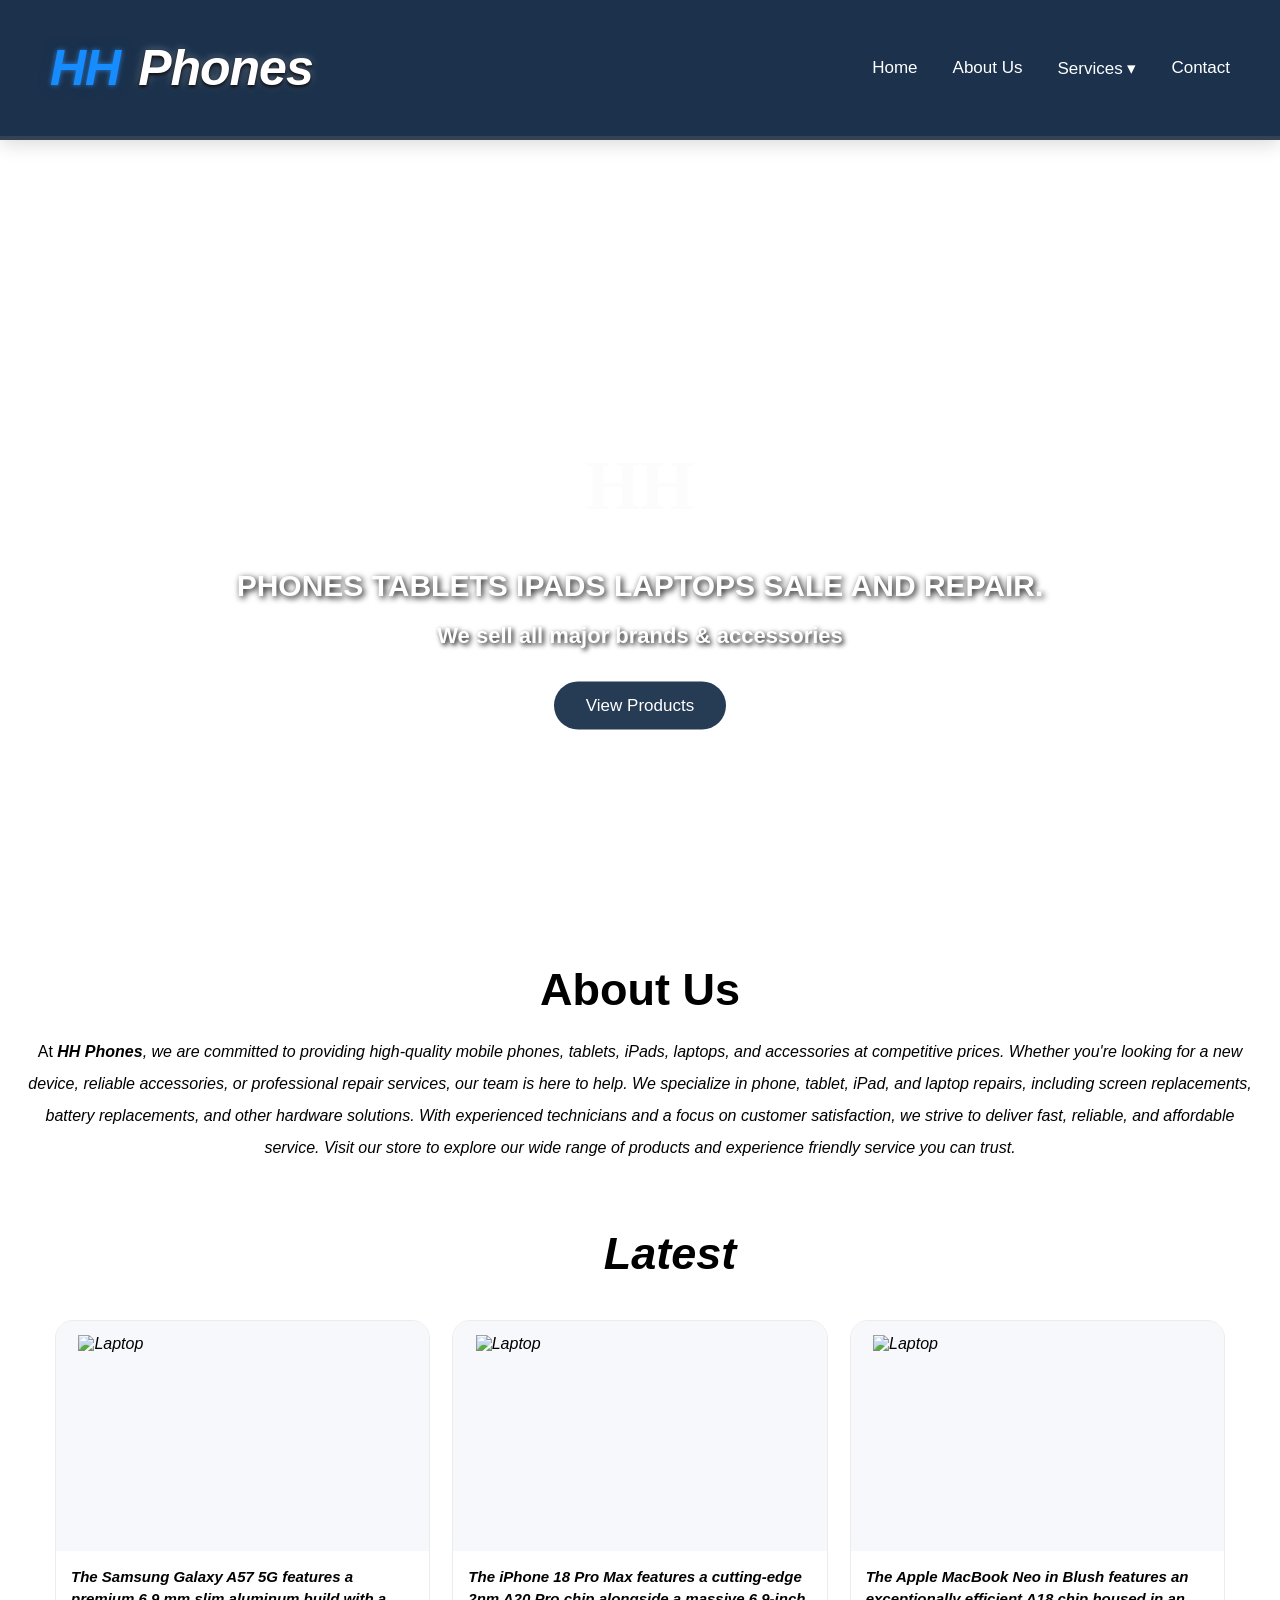
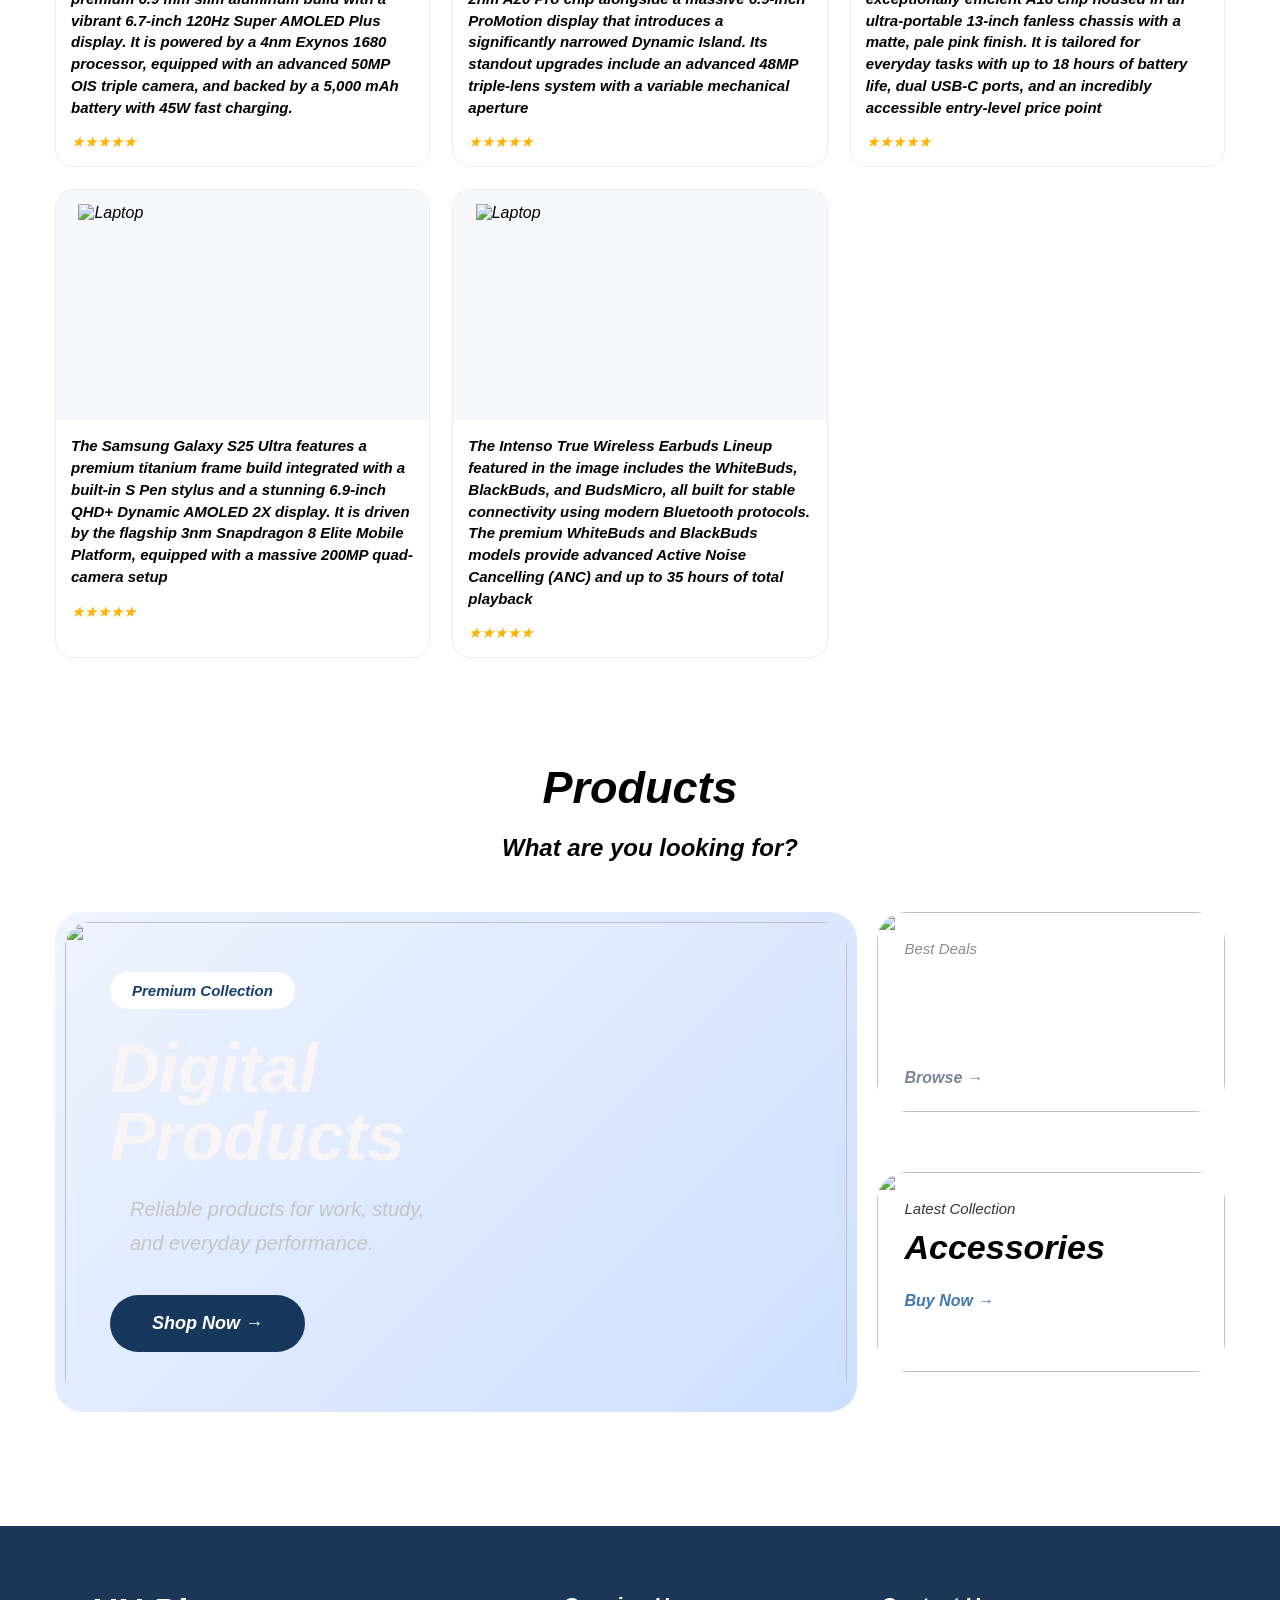
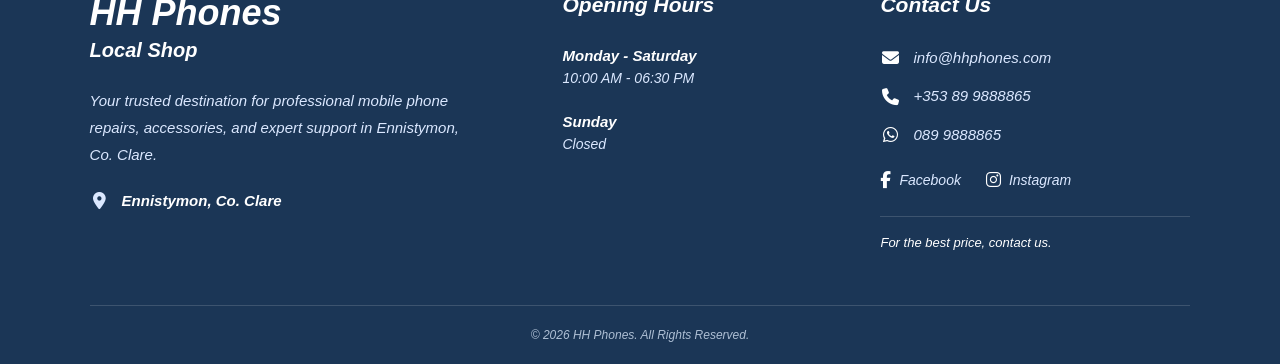
==== commit 52e13373: "Add files via upload" ====
--- a/index.html
+++ b/index.html
@@ -67,10 +67,10 @@
 
     <div class="product-card">
       <div class="product-img">
-        <img src="https://encrypted-tbn0.gstatic.com/images?q=tbn:ANd9GcSwm_dIq6lEA_zJ2pEDLEtUff50I-qB1XfBMejHH4hGUg&s=10" class="img1" alt="Laptop">
-        <img src="https://img.drz.lazcdn.com/static/pk/p/e2c79dd815bf8a025b6d48c818822846.jpg_720x720q80.jpg" class="img2" alt="Laptop">
-      </div>
-      <h3 class="product-title">JBL Flip 6: IP67 waterproof, 30W Bluetooth 5.1 speaker with 12-hour playtime, PartyBoost, and JBL App EQ customization.
+        <img src="https://i.pinimg.com/736x/45/97/d8/4597d87905dbd6d24e1929a96918e1e8.jpg" class="img1" alt="Laptop">
+        <img src="https://i.pinimg.com/736x/8b/e1/89/8be1893b1a3ea7b4dcbb28c93eb393cb.jpg" class="img2" alt="Laptop">
+      </div>
+      <h3 class="product-title">The Samsung Galaxy A57 5G features a premium 6.9 mm slim aluminum build with a vibrant 6.7-inch 120Hz Super AMOLED Plus display. It is powered by a 4nm Exynos 1680 processor, equipped with an advanced 50MP OIS triple camera, and backed by a 5,000 mAh battery with 45W fast charging.
         </h3> <div class="rating">★★★★★</div>
       <div class="price">
         <span class="new-price"></span>
@@ -79,10 +79,10 @@
 
      <div class="product-card">
       <div class="product-img">
-        <img src="https://encrypted-tbn0.gstatic.com/images?q=tbn:ANd9GcQ9IigiIvMZooVxmkMy4znV_HBTtuUbLLSIjVP3onPhSA&s=10" class="img1" alt="Laptop">
-        <img src="https://encrypted-tbn0.gstatic.com/images?q=tbn:ANd9GcQQvFvh57NBDTZkMT8ztQTLNYeUGy7J65msRVaRc6OUvA&s=10" class="img2" alt="Laptop">
-      </div>
-      <h3 class="product-title">iPad mini 5: 7.9″ Retina display, A12 Bionic chip, Touch ID, 8MP camera, Apple Pencil support, and 64GB/256GB storage.</h3>
+        <img src="https://i.pinimg.com/736x/42/e2/3d/42e23dd65a51b4c77dbc6eeb01363a5c.jpg" class="img1" alt="Laptop">
+        <img src="https://i.pinimg.com/736x/3e/0b/e5/3e0be5a30142d729e6afda960dcbf443.jpg" class="img2" alt="Laptop">
+      </div>
+      <h3 class="product-title">The iPhone 18 Pro Max features a cutting-edge 2nm A20 Pro chip alongside a massive 6.9-inch ProMotion display that introduces a significantly narrowed Dynamic Island. Its standout upgrades include an advanced 48MP triple-lens system with a variable mechanical aperture </h3>
       <div class="rating">★★★★★</div>
       <div class="price">
         <span class="new-price"> </span>
@@ -91,10 +91,10 @@
 
      <div class="product-card">
       <div class="product-img">
-        <img src="https://encrypted-tbn0.gstatic.com/images?q=tbn:ANd9GcReiEbdX3nc-crGh8FaliEe0Rm29hKIYRbptW-IEmlx0w&s" class="img1" alt="Laptop">
-        <img src="https://encrypted-tbn0.gstatic.com/images?q=tbn:ANd9GcQdYaN6InpP9qAKGkoezVizrRWDQYSkhqY_Mn41KOP1ow&s=10" class="img2" alt="Laptop">
-      </div>
-      <h3 class="product-title">Intenso Memory Drive: 1TB portable USB 3.2 external HDD with up to 85MB/s read and 75MB/s write speeds, USB-powered, with a carrying case.</h3> 
+        <img src="https://i.pinimg.com/736x/82/cd/6b/82cd6b423241dc0cdbf5520cad4e02c5.jpg" class="img1" alt="Laptop">
+        <img src="https://i.pinimg.com/1200x/55/c6/fd/55c6fdd5fdb8be401f88c6669f52a37d.jpg" class="img2" alt="Laptop">
+      </div>
+      <h3 class="product-title">The Apple MacBook Neo in Blush features an exceptionally efficient A18 chip housed in an ultra-portable 13-inch fanless chassis with a matte, pale pink finish. It is tailored for everyday tasks with up to 18 hours of battery life, dual USB-C ports, and an incredibly accessible entry-level price point</h3>
       <div class="rating">★★★★★</div>
       <div class="price">
         <span class="new-price"></span>
@@ -104,10 +104,10 @@
     
     <div class="product-card">
       <div class="product-img">
-        <img src="https://scontent.flyp9-1.fna.fbcdn.net/v/t39.30808-6/502735473_1054170450148640_7283729331596796792_n.jpg?stp=dst-jpg_tt6&cstp=mx1080x1080&ctp=s1080x1080&_nc_cat=109&ccb=1-7&_nc_sid=833d8c&_nc_ohc=k7QqqQV2secQ7kNvwHT_mWm&_nc_oc=AdrSGUFF4ooCWYcgdaYz-3RTHyEeIeAFV92k-XPmevS3k5c3DJgyHoeruOCoKibvRCo&_nc_zt=23&_nc_ht=scontent.flyp9-1.fna&_nc_gid=33Qy9I4wxOtiVUNkQ8Tqug&_nc_ss=7b2a8&oh=00_AQLW70j613bxd6grOoZHE8xhY7LhmXKHpyUq7kBPtFmo3A&oe=6A9CA615" class="img1" alt="Laptop">
-        <img src="https://encrypted-tbn0.gstatic.com/images?q=tbn:ANd9GcQF4RAvAKGyyunzptJLwB8i1O_VzPv1TTAYZL7G25HcXA&s=10" class="img2" alt="Laptop">
-      </div>
-      <h3 class="product-title">Galaxy Watch4: Wear OS smartwatch with advanced health tracking, ECG, sleep monitoring, body composition analysis, and Android connectivity.</h3> 
+        <img src="https://i.pinimg.com/736x/fd/b3/3b/fdb33bbae7849c65f49a3390955c331b.jpg" class="img1" alt="Laptop">
+        <img src="https://images.samsung.com/pk/smartphones/galaxy-s25-ultra/buy/product_color_black_PC.png" class="img2" alt="Laptop">
+      </div>
+      <h3 class="product-title">The Samsung Galaxy S25 Ultra features a premium titanium frame build integrated with a built-in S Pen stylus and a stunning 6.9-inch QHD+ Dynamic AMOLED 2X display. It is driven by the flagship 3nm Snapdragon 8 Elite Mobile Platform, equipped with a massive 200MP quad-camera setup</h3>
       <div class="rating">★★★★★</div>
       <div class="price">
         <span class="new-price"></span>
@@ -116,10 +116,10 @@
 
     <div class="product-card">
       <div class="product-img">
-        <img src="[data-uri]" class="img1" alt="Laptop">
-        <img src="https://m.media-amazon.com/images/I/61n-SOVBalL._AC_SX569_.jpg" class="img2" alt="Laptop">
-      </div>
-      <h3 class="product-title">Kingston DataTraveler Max 1TB: USB-C 3.2 Gen 2 flash drive with up to 1,000MB/s read and 900MB/s write speeds in a compact design.</h3>
+        <img src="https://i.pinimg.com/736x/51/84/c8/5184c88770b67edfff3ebd700698bcee.jpg" class="img1" alt="Laptop">
+        <img src="https://static01.galaxus.com/productimages/7/1/2/3/6/6/7/4/7/9/6/7/2/3/2/3/4/9/7/0196d415-d663-7871-a8dd-17beb5683283_720.jpeg" class="img2" alt="Laptop">
+      </div>
+      <h3 class="product-title">The Intenso True Wireless Earbuds Lineup featured in the image includes the WhiteBuds, BlackBuds, and BudsMicro, all built for stable connectivity using modern Bluetooth protocols. The premium WhiteBuds and BlackBuds models provide advanced Active Noise Cancelling (ANC) and up to 35 hours of total playback</h3>
        <div class="rating">★★★★★</div>
       <div class="price">
         <span class="new-price"></span>
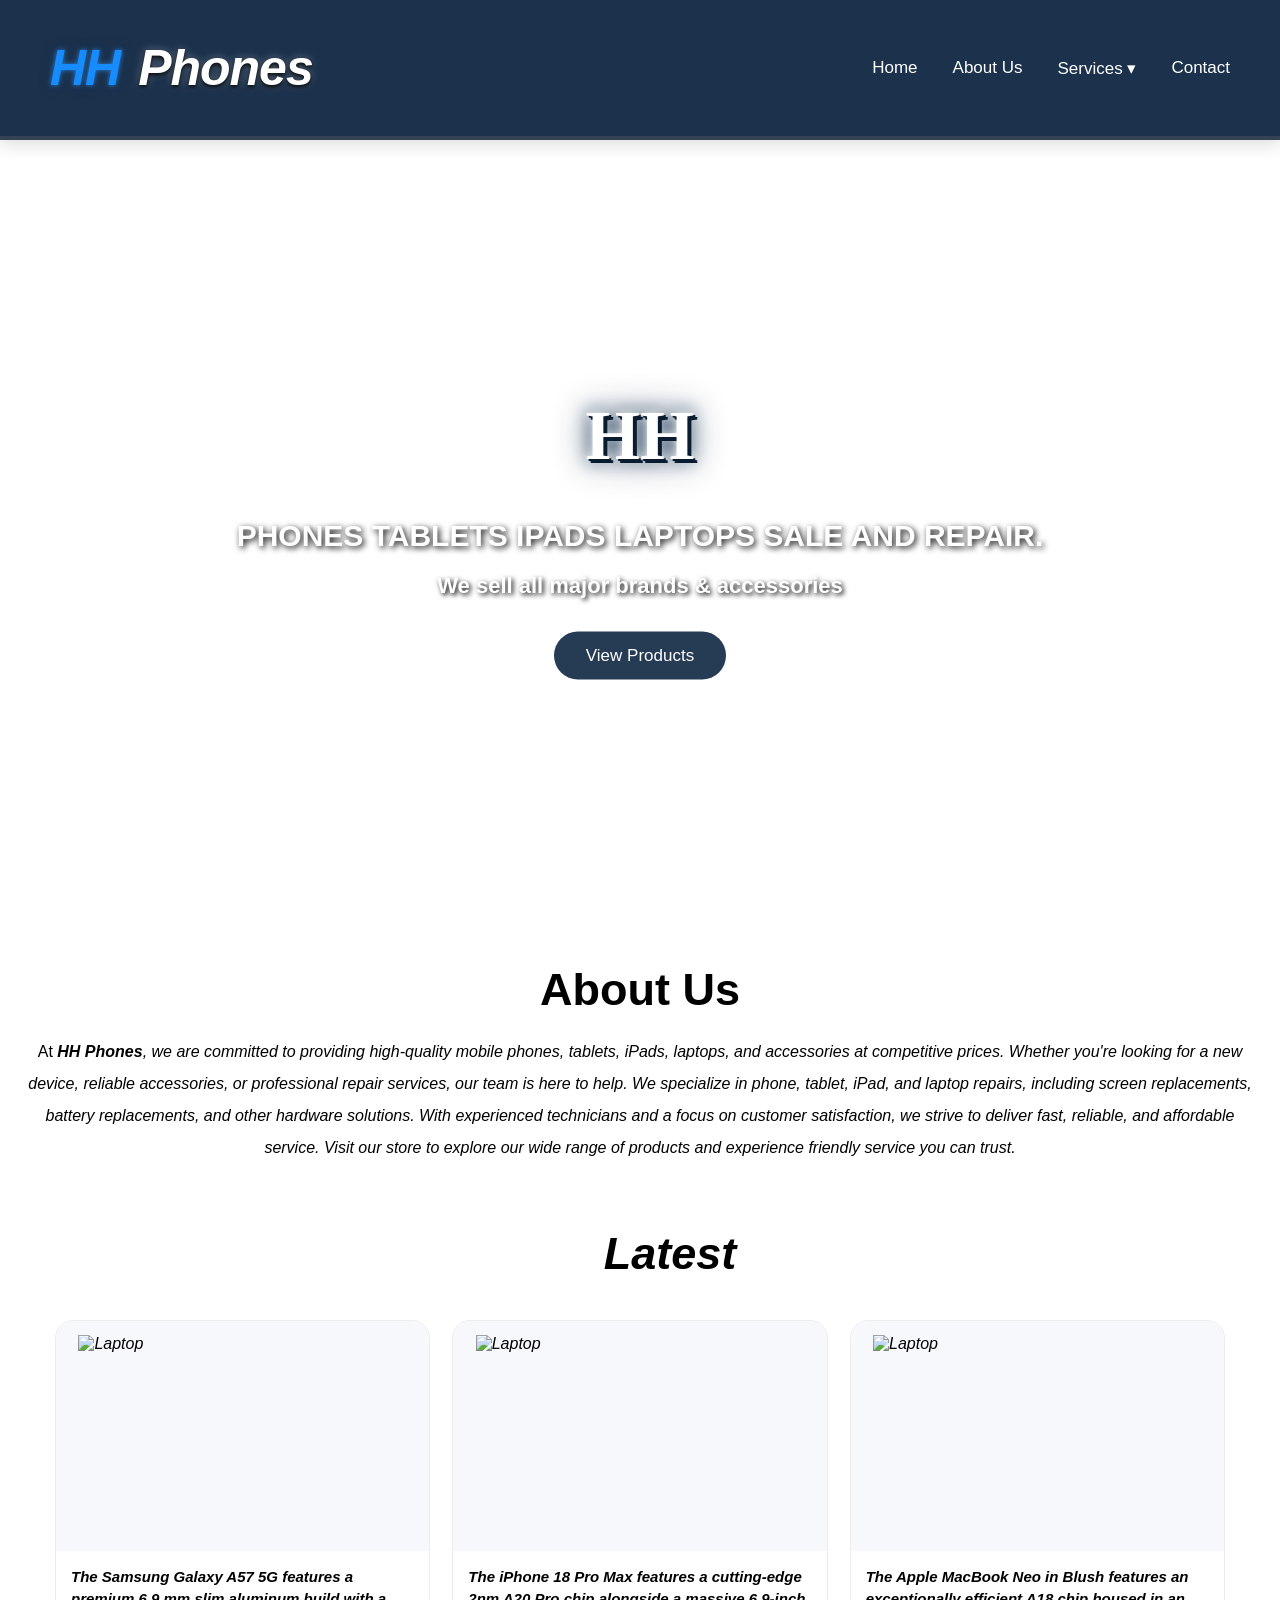
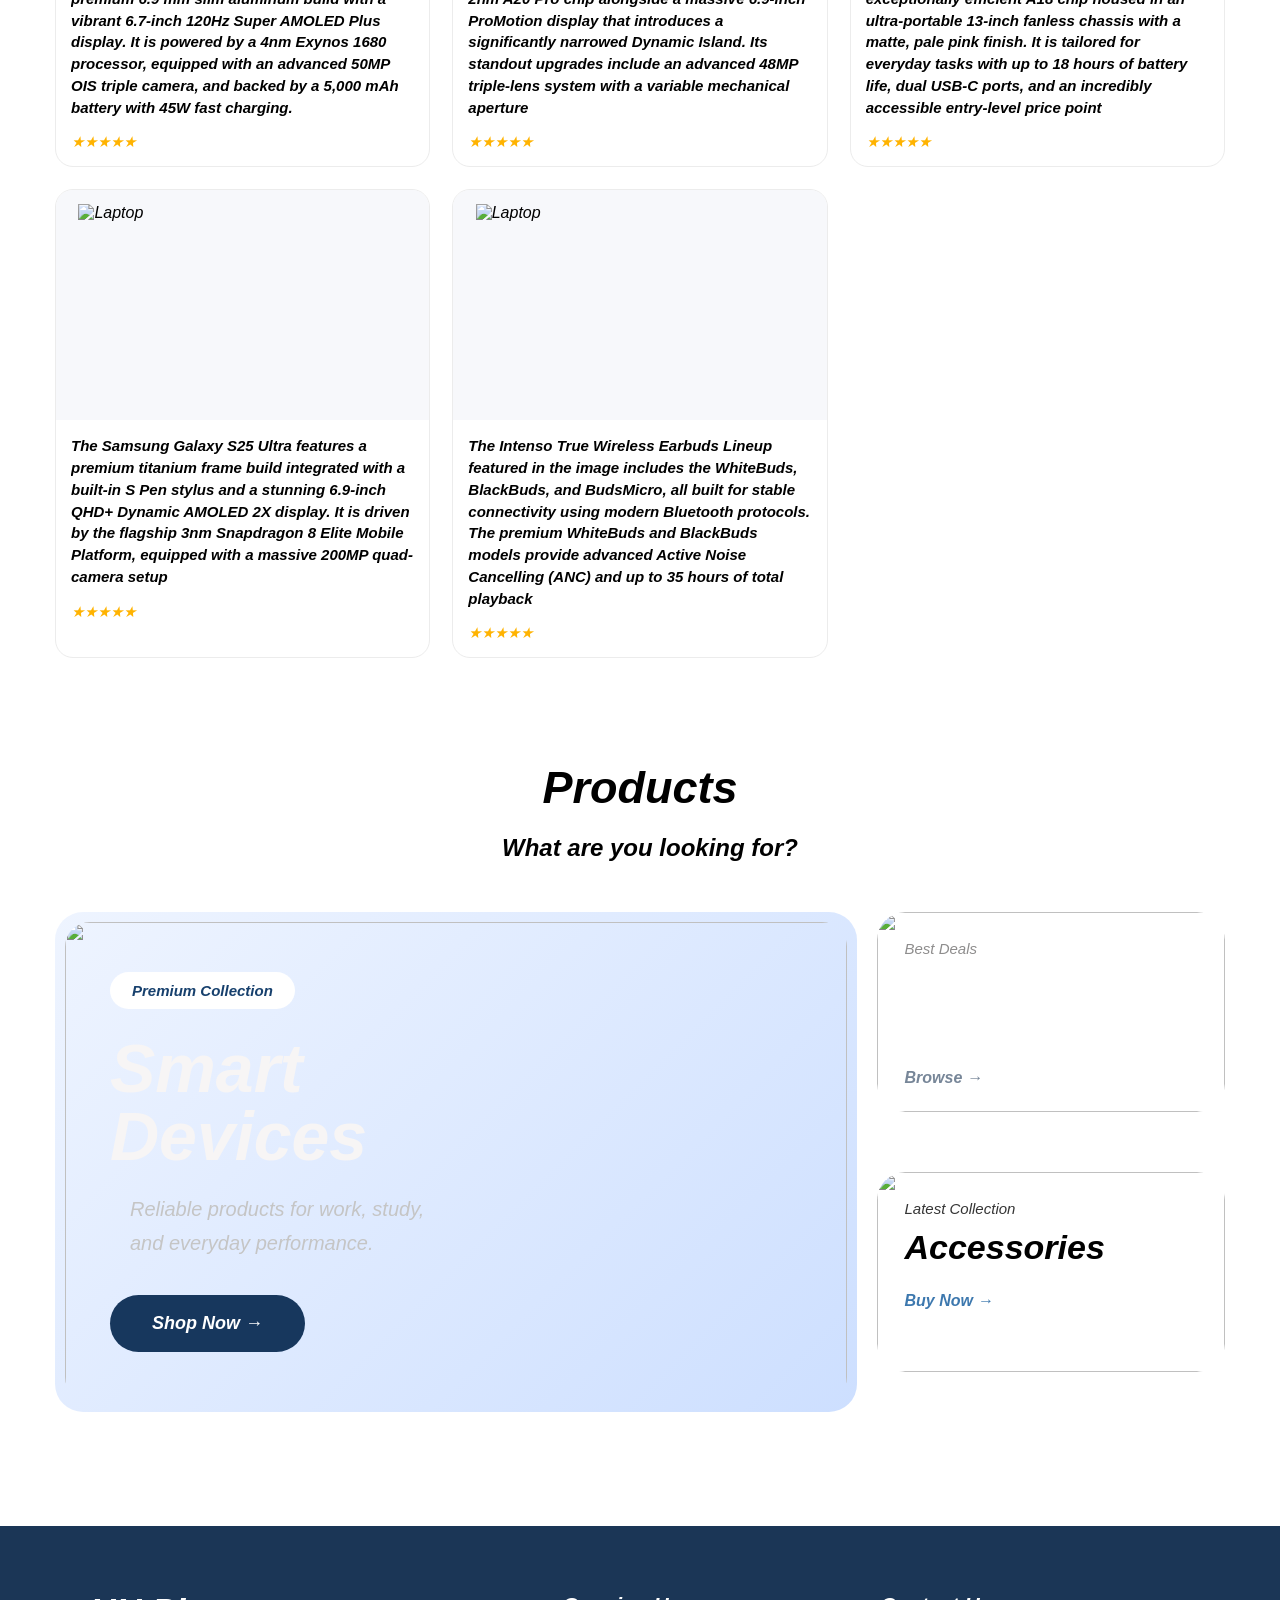
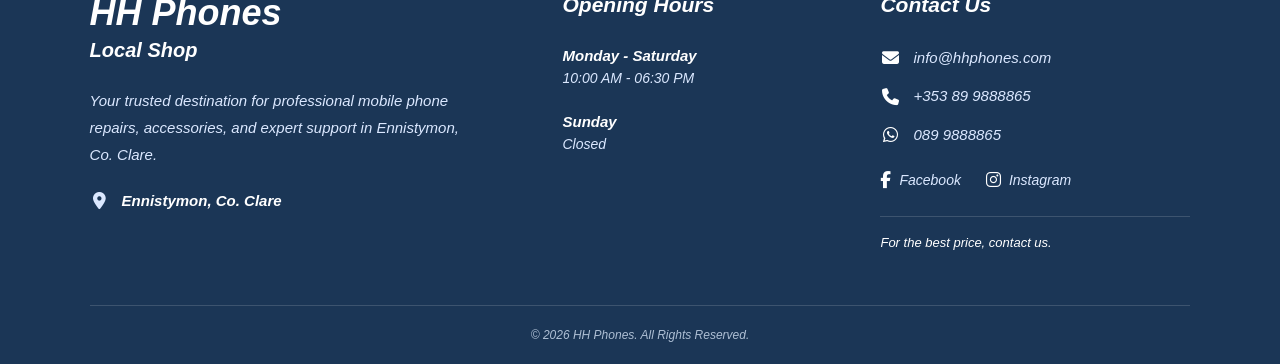
==== commit b0f96d2d: "Add files via upload" ====
--- a/index.html
+++ b/index.html
@@ -135,7 +135,7 @@
     <div class="hero-left">
       <div class="hero-text">
         <span class="tag">Premium Collection</span>
-        <h1>Digital Products</h1>
+        <h1 style="font-family: Arial, Helvetica, sans-serif;">Smart Devices</h1>
         <p>Reliable products for work, study, and everyday performance.</p>
         <a href="digital.html">Shop Now →</a>
       </div>
--- a/style.css
+++ b/style.css
@@ -44,103 +44,170 @@
   box-sizing: border-box;
    box-shadow: 0 4px 18px rgba(0, 0, 0, 0.15);
 }
-.logo-text {
-    font-family: Arial, sans-serif;
-    font-size: 50px;
-    font-weight: 800;
-    font-style: italic;
-    letter-spacing: -1px;
+.logo-text { 
+    font-family: Arial, sans-serif; 
+    font-size: 50px; 
+    font-weight: 800; 
+    font-style: italic; 
+    letter-spacing: -1px; 
+    white-space: nowrap; 
+    flex-shrink: 0;
+} 
+ 
+.logo-text .hh { 
+    color: #168cff; 
+    text-shadow: 
+        0 0 5px rgba(45, 141, 237, 0.8), 
+        0 0 12px rgba(29, 68, 104, 0.5); 
+} 
+ 
+.logo-text .phones { 
+    color: #ffffff; 
+    margin-left: 5px; 
+    text-shadow: 
+        0 2px 4px #000, 
+        0 0 8px rgba(255, 255, 255, 0.35); 
+} 
+
+
+/* =========================
+   NAVBAR
+========================= */
+
+.navbar { 
+    display: flex; 
+    align-items: center; 
+    justify-content: flex-end;
+    gap: 35px; 
+    flex-wrap: nowrap;
+    min-width: 0;
+} 
+ 
+.navbar a { 
+    color: #ffffff; 
+    text-decoration: none; 
+    font-size: 17px; 
+    font-weight: 500; 
+    font-family: 'Segoe UI', Arial, sans-serif; 
+    position: relative; 
+    transition: color 0.3s ease, transform 0.25s ease; 
     white-space: nowrap;
-}
-
-.logo-text .hh {
-    color: #168cff;
-    text-shadow:
-        0 0 5px rgba(45, 141, 237, 0.8),
-        0 0 12px rgba(29, 68, 104, 0.5);
-}
-
-.logo-text .phones {
-    color: #ffffff;
-    margin-left: 5px;
-    text-shadow:
-        0 2px 4px #000,
-        0 0 8px rgba(255, 255, 255, 0.35);
-}
-@media (max-width: 992px) {
-
+} 
+ 
+.navbar a:hover { 
+    color: #ffd700; 
+    transform: translateY(-1px); 
+} 
+
+.navbar > a::after { 
+    content: ''; 
+    position: absolute; 
+    width: 0; 
+    height: 2px; 
+    bottom: -6px; 
+    left: 0; 
+    background-color: #ffd700; 
+    transition: width 0.3s ease; 
+} 
+ 
+.navbar > a:hover::after { 
+    width: 100%; 
+}
+
+@media (max-width: 1100px) {
     .logo-text {
-        font-size: 35px;
-        letter-spacing: -0.8px;
-    }
-
-    .logo-text .phones {
-        margin-left: 4px;
-    }
-}
-
-@media (max-width: 600px) {
-
+        font-size: 48px;
+    }
+
+    .navbar {
+        gap: 25px;
+    }
+
+    .navbar a {
+        font-size: 26px;
+    }
+}
+
+@media (max-width: 900px) {
     .logo-text {
-        font-size: 30px;
-        letter-spacing: -0.6px;
-    }
-
-    .logo-text .phones {
-        margin-left: 3px;
-    }
-}
-
-@media (max-width: 380px) {
-
+        font-size: 42px;
+    }
+
+    .navbar {
+        gap: 19px;
+    }
+
+    .navbar a {
+        font-size: 22px;
+    }
+}
+
+@media (max-width: 700px) {
     .logo-text {
-        font-size: 22px;
-        letter-spacing: -0.5px;
-    }
-
-    .logo-text .phones {
-        margin-left: 2px;
-    }
-}
-.navbar {
-    display: flex;
-    align-items: center;
-    gap: 35px;
-}
-
-.navbar a {
-    color: #ffffff;
-    text-decoration: none;
-    font-size: 17px;
-    font-weight: 500;
-    font-family: 'Segoe UI', Arial, sans-serif;
-    position: relative;
-    transition: color 0.3s ease, transform 0.25s ease;
-}
-
-.navbar a:hover {
-    color: #ffd700;
-    transform: translateY(-1px);
-}
-.navbar > a::after {
-    content: '';
-    position: absolute;
-
-    width: 0;
-    height: 2px;
-
-    bottom: -6px;
-    left: 0;
-
-    background-color: #ffd700;
-
-    transition: width 0.3s ease;
-}
-
-.navbar > a:hover::after {
-    width: 100%;
-}
-
+        font-size: 28px;
+        margin: 0;
+    }
+
+    .navbar {
+        gap: 13px;
+    }
+
+    .navbar a {
+        font-size: 20px;
+    }
+}
+
+@media (max-width: 550px) {
+
+    .logo-text {
+        font-size: 25px;
+        margin: 0;
+        padding: 0;
+        flex-shrink: 0;
+        margin-right: 15px;
+    }
+
+    .navbar {
+        display: flex;
+        align-items: center;
+        justify-content: flex-end;
+        gap: 11px;
+        margin-left: auto;
+        flex-shrink: 0;
+    }
+
+    .navbar a {
+        font-size: 18px;
+        white-space: nowrap;
+    }
+}
+@media (max-width: 420px) {
+    .logo-text {
+        font-size: 18px;
+    }
+
+    .navbar {
+        gap: 9px;
+    }
+
+    .navbar a {
+        font-size: 12px;
+    }
+}
+
+@media (max-width: 360px) {
+    .logo-text {
+        font-size: 16px;
+    }
+
+    .navbar {
+        gap: 7px;
+    }
+
+    .navbar a {
+        font-size: 10px;
+    }
+}
 
 .dropdown {
     position: relative;
@@ -237,11 +304,6 @@
 }
 
 @media (max-width: 600px) {
-
-    .navbar {
-        gap: 15px;
-    }
-
 
     .dropdown {
         position: relative;
@@ -336,14 +398,6 @@
 }
 
 @media (max-width: 400px) {
-
-    .navbar {
-        gap: 10px;
-    }
-
-    .navbar a {
-        font-size: 13px;
-    }
 
     .dropdown-link {
         font-size: 13px;
@@ -369,29 +423,24 @@
 }
 
 .hero1 {
+    width: 100%;
+    height: 100vh;
+    min-height: 650px;
+
+    background-image: url("https://png.pngtree.com/thumb_back/fh260/background/20230716/pngtree-d-render-of-a-responsive-web-design-in-a-blue-studio-image_3846389.jpg");
+    background-size: cover;
+    background-position: center center;
+    background-repeat: no-repeat;
+
     position: relative;
-    width: 100vw;
-    height: 100vh;
-    margin: 0;
-    padding: 0;
-    margin-left: calc(50% - 50vw);
-    background-image: url("https://media2.giphy.com/media/v1.Y2lkPTZjMDliOTUycHZjOXJhcjByenVvODF3b2VvbG16anl3YTZoYW5pY3JiemRlY2U0YyZlcD12MV9naWZzX3NlYXJjaCZjdD1n/xTiTnxpQ3ghPiB2Hp6/source.gif");
-    background-size: cover;
-    background-position: center;
-    background-repeat: no-repeat;
-    display: flex;
-    justify-content: center;
-    align-items: center;
-    text-align: center;
     overflow: hidden;
 }
 
 .hero-overlay {
-    position: absolute;
-    inset: 0;
     width: 100%;
     height: 100%;
-    z-index: 1;
+    position: relative;
+    z-index: 2;
 }
 
 
@@ -411,11 +460,20 @@
 
 .hero-content h1 {
     margin: 0 0 35px;
-    color: rgb(252, 252, 252);
+
+    color: #ffffff;
     font-family: Georgia, serif;
     font-size: 70px;
+    font-weight: 900;
     line-height: 1;
+    margin-top: -100px;
     padding: 10px 45px;
+    text-shadow:
+        2px 2px 0 #091c30,
+        4px 4px 0 #091c30,
+        0 0 8px #ffffff,
+        0 0 18px rgba(9, 40, 72, 0.9),
+        0 0 35px rgba(9, 40, 72, 0.9);
 }
 
 .hero-content h2 {
